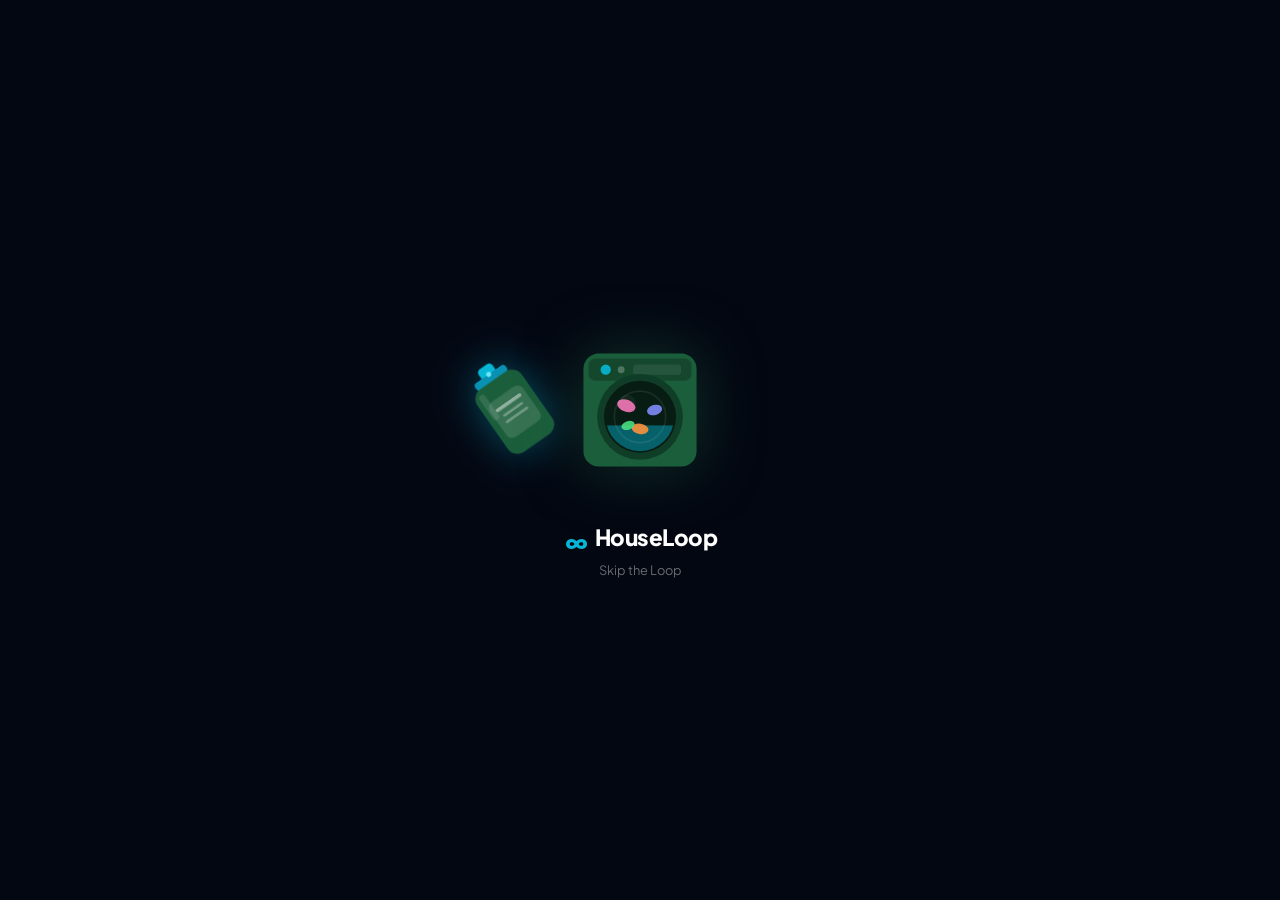
==== index.html @ 2abfcfd3 "fix: Update Google attribution logo URL and add geolocation options & detailed error messages" ====
<!DOCTYPE html>
<html lang="en">
<head>
    <meta charset="UTF-8">
    <meta name="viewport" content="width=device-width, initial-scale=1.0, maximum-scale=1.0, user-scalable=no">
    <title>HouseLoop – Skip the Loop</title>
    <meta name="description" content="Skip the Loop with HouseLoop. Premium Laundry and Home Services at your doorstep.">
    <link rel="icon" type="image/svg+xml" href="data:image/svg+xml,%3Csvg xmlns='http://www.w3.org/2000/svg' viewBox='0 0 64 64'%3E%3Crect width='64' height='64' rx='14' fill='%231B5E3B'/%3E%3Ctext x='50%25' y='54%25' dominant-baseline='middle' text-anchor='middle' font-size='38' font-weight='900' fill='white' font-family='Arial'%3E%E2%88%9E%3C/text%3E%3C/svg%3E">
    <link rel="preconnect" href="https://fonts.googleapis.com">
    <link href="https://fonts.googleapis.com/css2?family=Plus+Jakarta+Sans:ital,wght@0,400;0,500;0,600;0,700;0,800;1,400&display=swap" rel="stylesheet">
    <link rel="stylesheet" href="style.css">
    <script src="https://unpkg.com/lucide@latest"></script>
</head>
<body>

<!-- PRELOADER -->
<div id="preloader">
    <div class="pl-scene">
        <div class="pl-bottle-wrap">
            <svg class="pl-bottle" viewBox="0 0 80 130" xmlns="http://www.w3.org/2000/svg">
                <rect x="30" y="2" width="20" height="14" rx="5" fill="#06B6D4"/>
                <rect x="18" y="13" width="44" height="10" rx="4" fill="#0891B2"/>
                <rect x="8" y="22" width="64" height="90" rx="14" fill="#1B5E3B"/>
                <rect x="16" y="42" width="48" height="50" rx="8" fill="rgba(255,255,255,0.12)"/>
                <rect x="22" y="52" width="36" height="4" rx="2" fill="rgba(255,255,255,0.45)"/>
                <rect x="26" y="62" width="28" height="3" rx="1.5" fill="rgba(255,255,255,0.3)"/>
                <rect x="24" y="70" width="32" height="3" rx="1.5" fill="rgba(255,255,255,0.3)"/>
                <rect x="14" y="28" width="8" height="35" rx="4" fill="rgba(255,255,255,0.1)"/>
                <circle cx="40" cy="13" r="3" fill="#67E8F9"/>
            </svg>
        </div>
        <div class="pl-drop d1"></div>
        <div class="pl-drop d2"></div>
        <div class="pl-drop d3"></div>
        <div class="pl-splash">
            <div class="splash-r r1"></div>
            <div class="splash-r r2"></div>
        </div>
        <div class="pl-machine">
            <svg class="wm-svg" viewBox="0 0 140 140" xmlns="http://www.w3.org/2000/svg">
                <rect x="4" y="4" width="132" height="132" rx="18" fill="#1B5E3B"/>
                <rect x="10" y="10" width="120" height="26" rx="8" fill="rgba(0,0,0,0.25)"/>
                <circle cx="30" cy="23" r="6" fill="#06B6D4" opacity="0.9"/>
                <circle cx="48" cy="23" r="4" fill="rgba(255,255,255,0.25)"/>
                <rect x="62" y="17" width="56" height="12" rx="4" fill="rgba(255,255,255,0.08)"/>
                <circle cx="70" cy="78" r="50" fill="#0f3d27"/>
                <circle cx="70" cy="78" r="42" fill="#071c12"/>
                <clipPath id="wclip"><circle cx="70" cy="78" r="40"/></clipPath>
                <rect x="30" y="88" width="80" height="32" fill="#06B6D4" opacity="0.45" clip-path="url(#wclip)"/>
                <g class="drum-spin">
                    <ellipse cx="54" cy="65" rx="11" ry="7" fill="#F472B6" opacity="0.9" transform="rotate(20 54 65)"/>
                    <ellipse cx="87" cy="70" rx="9" ry="6" fill="#818CF8" opacity="0.9" transform="rotate(-15 87 70)"/>
                    <ellipse cx="70" cy="92" rx="10" ry="6" fill="#FB923C" opacity="0.9" transform="rotate(10 70 92)"/>
                    <ellipse cx="56" cy="88" rx="8" ry="5" fill="#4ADE80" opacity="0.9" transform="rotate(-20 56 88)"/>
                </g>
                <circle cx="70" cy="78" r="30" fill="none" stroke="rgba(255,255,255,0.08)" stroke-width="2"/>
                <circle cx="55" cy="62" r="10" fill="rgba(255,255,255,0.05)"/>
            </svg>
        </div>
    </div>
    <p class="pl-brand"><span class="pl-infinity">∞</span> HouseLoop</p>
    <p class="pl-tagline">Skip the Loop</p>
</div>

<!-- AUTH SCREEN -->
<div id="auth-screen" class="hidden">
    <div class="auth-blob b1"></div>
    <div class="auth-blob b2"></div>
    <div class="auth-card">
        <div class="auth-logo-wrap">
            <span class="auth-logo-icon">∞</span>
            <h1>HouseLoop</h1>
        </div>
        <p class="auth-tagline">Skip the Loop 🫧</p>

        <button class="btn-google" id="btn-google-auth">
            <svg width="20" height="20" viewBox="0 0 24 24">
                <path fill="#4285F4" d="M22.56 12.25c0-.78-.07-1.53-.2-2.25H12v4.26h5.92c-.26 1.37-1.04 2.53-2.21 3.31v2.77h3.57c2.08-1.92 3.28-4.74 3.28-8.09z"/>
                <path fill="#34A853" d="M12 23c2.97 0 5.46-.98 7.28-2.66l-3.57-2.77c-.98.66-2.23 1.06-3.71 1.06-2.86 0-5.29-1.93-6.16-4.53H2.18v2.84C3.99 20.53 7.7 23 12 23z"/>
                <path fill="#FBBC05" d="M5.84 14.09c-.22-.66-.35-1.36-.35-2.09s.13-1.43.35-2.09V7.07H2.18C1.43 8.55 1 10.22 1 12s.43 3.45 1.18 4.93l2.85-2.22.81-.62z"/>
                <path fill="#EA4335" d="M12 5.38c1.62 0 3.06.56 4.21 1.64l3.15-3.15C17.45 2.09 14.97 1 12 1 7.7 1 3.99 3.47 2.18 7.07l3.66 2.84c.87-2.6 3.3-4.53 6.16-4.53z"/>
            </svg>
            Continue with Google
        </button>

        <div class="auth-divider"><span>or use phone</span></div>

        <div id="otp-step-1">
            <div class="phone-row">
                <span class="cc">+91</span>
                <input type="tel" id="phone-input" maxlength="10" placeholder="10-digit mobile number" inputmode="numeric"/>
            </div>
            <div id="recaptcha-container"></div>
            <button class="btn-primary full" id="btn-send-otp">Send OTP</button>
        </div>

        <div id="otp-step-2" class="hidden">
            <p class="otp-hint">OTP sent to +91 <span id="otp-phone-display"></span></p>
            <div class="otp-boxes">
                <input type="text" maxlength="1" inputmode="numeric" class="otp-box"/>
                <input type="text" maxlength="1" inputmode="numeric" class="otp-box"/>
                <input type="text" maxlength="1" inputmode="numeric" class="otp-box"/>
                <input type="text" maxlength="1" inputmode="numeric" class="otp-box"/>
                <input type="text" maxlength="1" inputmode="numeric" class="otp-box"/>
                <input type="text" maxlength="1" inputmode="numeric" class="otp-box"/>
            </div>
            <button class="btn-primary full" id="btn-verify-otp">Verify & Enter</button>
            <button class="btn-ghost" id="btn-resend">Resend OTP</button>
        </div>
    </div>
</div>

<!-- MAIN APP -->
<div id="app" class="hidden">

    <!-- App Header -->
    <header id="app-header">
        <div class="hdr-left">
            <button class="hdr-brand" onclick="switchTab('home')" style="border: none; background: none; padding: 0; text-align: left;"><span class="brand-loop">∞</span> HouseLoop</button>
            <button class="hdr-loc" id="hdr-location" onclick="openLocModal()">
                <i data-lucide="map-pin" class="loc-pin"></i>
                <span id="loc-text">Detecting…</span>
                <i data-lucide="chevron-down" class="loc-chevron"></i>
            </button>
        </div>
        <!-- Desktop search (hidden on mobile) -->
        <div class="hdr-search">
            <i data-lucide="search"></i>
            <input type="text" placeholder="Search HouseLoop services…"/>
        </div>
        <!-- Desktop nav links (hidden on mobile) -->
        <nav class="hdr-desktop-nav">
            <button onclick="switchTab('vendors')">Vendors</button>
            <button onclick="switchTab('plans')">Plans</button>
            <button onclick="switchTab('orders')">My Orders</button>
            <button onclick="switchTab('profile')">Account</button>
            <button class="btn-book-desktop" onclick="openBookingSheet()">Book Pickup</button>
        </nav>
        <div class="hdr-right">
            <button class="hdr-icon-btn" aria-label="Notifications">
                <i data-lucide="bell"></i>
                <span class="notif-dot"></span>
            </button>
        </div>
    </header>

    <!-- Screens -->
    <main id="screens">

        <!-- HOME -->
        <section id="screen-home" class="screen active">
            <div class="hero-carousel-container">
                <div class="hero-carousel" id="hero-carousel">
                    
                    <!-- Slide 1: Laundry -->
                    <div class="hero-slide" id="slide-laundry">
                        <div class="hero-card laundry-theme">
                            <div class="hero-text">
                                <h2>Fresh clothes,<br>at your door</h2>
                                <p class="hero-sub">Pickup in 30 min · Delivered in 12 hrs</p>
                                <button class="btn-book" onclick="selectSvcV2('wf')">
                                    <i data-lucide="package"></i> Book a Pickup
                                </button>
                            </div>
                            <div class="hero-art">
                                <div class="ha-ring r3"></div>
                                <div class="ha-ring r2"></div>
                                <div class="ha-ring r1"></div>
                                <span class="ha-emoji">🧺</span>
                            </div>
                        </div>
                    </div>
                    
                    <!-- Slide 2: Car Cleaning -->
                    <div class="hero-slide" id="slide-car">
                        <div class="hero-card car-theme">
                            <div class="hero-text">
                                <h2>Spotless car,<br>at your doorstep</h2>
                                <p class="hero-sub">Daily morning clean · Monthly subscription</p>
                                <button class="btn-book" onclick="selectSvcV2('cc_monthly')">
                                    <i data-lucide="sparkles"></i> Book Subscription
                                </button>
                            </div>
                            <div class="hero-art">
                                <div class="ha-ring r3"></div>
                                <div class="ha-ring r2"></div>
                                <div class="ha-ring r1"></div>
                                <span class="ha-emoji">🚗</span>
                            </div>
                        </div>
                    </div>
                    
                </div>
                
                <!-- Carousel Indicators -->
                <div class="carousel-indicators">
                    <span class="indicator active" onclick="setHeroSlide(0)"></span>
                    <span class="indicator" onclick="setHeroSlide(1)"></span>
                </div>
            </div>

            <div class="sec-hdr">
                <h3>Select Category</h3>
            </div>
            <div class="cat-grid">
                <div class="cat-card" id="cat-laundry" onclick="toggleCategory('laundry')">
                    <div class="cat-emoji">🧺</div>
                    <div class="cat-name">Laundry</div>
                    <p class="cat-desc">Wash, Iron &amp; Fold</p>
                </div>
                <div class="cat-card" id="cat-car" onclick="toggleCategory('car')">
                    <div class="cat-emoji">🚗</div>
                    <div class="cat-name">Car Cleaning</div>
                    <p class="cat-desc">Monthly &amp; Daily wash</p>
                </div>
            </div>

            <!-- SUB-SERVICES SECTIONS -->
            <div id="sub-laundry" class="sub-svc-section hidden-svc">
                <div class="sec-hdr-sub">
                    <h4>Laundry Services</h4>
                </div>
                <div class="svc-grid-v2">
                    <div class="svc-card-v2" data-svc="wf" onclick="selectSvcV2('wf')">
                        <div class="svc-v2-left">
                            <div class="svc-v2-icon"><i data-lucide="shirt"></i></div>
                            <div class="svc-v2-details">
                                <h5>Wash &amp; Fold</h5>
                                <p>Clothes washed, dried &amp; folded</p>
                            </div>
                        </div>
                        <div class="svc-v2-right">
                            <div class="svc-v2-price">₹69 / kg</div>
                            <button class="btn-book-svc">Book</button>
                        </div>
                    </div>
                    <div class="svc-card-v2" data-svc="wi" onclick="selectSvcV2('wi')">
                        <div class="svc-v2-left">
                            <div class="svc-v2-icon"><i data-lucide="wind"></i></div>
                            <div class="svc-v2-details">
                                <h5>Wash &amp; Iron</h5>
                                <p>Washed, dried and steam-ironed</p>
                            </div>
                        </div>
                        <div class="svc-v2-right">
                            <div class="svc-v2-price">₹89 / kg</div>
                            <button class="btn-book-svc">Book</button>
                        </div>
                    </div>
                    <div class="svc-card-v2" data-svc="sp" onclick="selectSvcV2('sp')">
                        <div class="svc-v2-left">
                            <div class="svc-v2-icon"><i data-lucide="sparkles"></i></div>
                            <div class="svc-v2-details">
                                <h5>Steam Press Only</h5>
                                <p>Wrinkle-free crisp steam ironing</p>
                            </div>
                        </div>
                        <div class="svc-v2-right">
                            <div class="svc-v2-price">₹39 / kg</div>
                            <button class="btn-book-svc">Book</button>
                        </div>
                    </div>
                </div>
            </div>

            <div id="sub-car" class="sub-svc-section hidden-svc">
                <div class="sec-hdr-sub">
                    <h4>Car Cleaning Services</h4>
                </div>
                <div class="svc-grid-v2">
                    <div class="svc-card-v2" data-svc="cc_monthly" onclick="selectSvcV2('cc_monthly')">
                        <div class="svc-v2-left">
                            <div class="svc-v2-icon"><i data-lucide="calendar"></i></div>
                            <div class="svc-v2-details">
                                <h5>Car cleaning Subscription</h5>
                                <p>Monthly plan · Daily exterior wash</p>
                            </div>
                        </div>
                        <div class="svc-v2-right">
                            <div class="svc-v2-price">₹999 / mo</div>
                            <button class="btn-book-svc">Book</button>
                        </div>
                    </div>
                    <div class="svc-card-v2" data-svc="cc_daily" onclick="selectSvcV2('cc_daily')">
                        <div class="svc-v2-left">
                            <div class="svc-v2-icon"><i data-lucide="droplet"></i></div>
                            <div class="svc-v2-details">
                                <h5>Daily Car cleaning</h5>
                                <p>One-time exterior &amp; interior wash</p>
                            </div>
                        </div>
                        <div class="svc-v2-right">
                            <div class="svc-v2-price">₹149 / wash</div>
                            <button class="btn-book-svc">Book</button>
                        </div>
                    </div>
                </div>
            </div>

            <div class="scr-pad"></div>
        </section>

        <!-- VENDORS -->
        <section id="screen-vendors" class="screen">
            <div class="search-wrap">
                <i data-lucide="search" class="search-ico"></i>
                <input type="text" class="search-input" placeholder="Search vendors near you…"/>
            </div>
            <div class="sec-hdr">
                <h3>Nearby vendors</h3>
                <span class="count-tag">3 available</span>
            </div>
            <div class="vendor-list">
                <div class="vendor-card">
                    <div class="vendor-emo" style="background:#D1FAE5">🏪</div>
                    <div class="vendor-info">
                        <h4>CleanCraft Laundry</h4>
                        <div class="vendor-meta">⭐ 4.8 · 1.2 km · <span class="open">Open</span></div>
                        <p class="vendor-svcs">Wash &amp; Fold · Wash &amp; Iron</p>
                    </div>
                    <button class="btn-vselect">Select</button>
                </div>
                <div class="vendor-card">
                    <div class="vendor-emo" style="background:#E0F2FE">🫧</div>
                    <div class="vendor-info">
                        <h4>PureWash Pro</h4>
                        <div class="vendor-meta">⭐ 4.6 · 2.1 km · <span class="open">Open</span></div>
                        <p class="vendor-svcs">Wash &amp; Fold · Wash &amp; Iron</p>
                    </div>
                    <button class="btn-vselect">Select</button>
                </div>
                <div class="vendor-card">
                    <div class="vendor-emo" style="background:#FEF3C7">✨</div>
                    <div class="vendor-info">
                        <h4>ShineFresh</h4>
                        <div class="vendor-meta">⭐ 4.5 · 3.4 km · <span class="closed-tag">Closed</span></div>
                        <p class="vendor-svcs">Wash &amp; Fold · Wash &amp; Iron</p>
                    </div>
                    <button class="btn-vselect" disabled>Closed</button>
                </div>
            </div>
            <div class="scr-pad"></div>
        </section>

        <!-- PLANS -->
        <section id="screen-plans" class="screen">
            <div class="plans-hero">
                <h2>Save more,<br>wash more 💚</h2>
                <p>Pick a plan that suits your needs</p>
            </div>
            <div class="plans-list">
                <div class="plan-card">
                    <div class="plan-badge">Starter</div>
                    <h4 class="plan-name">Monthly Lite</h4>
                    <div class="plan-price">₹999 <span>/month</span></div>
                    <ul class="plan-perks">
                        <li><i data-lucide="check-circle"></i>8 pickups/month</li>
                        <li><i data-lucide="check-circle"></i>Wash &amp; Fold only</li>
                        <li><i data-lucide="check-circle"></i>Priority pickup</li>
                    </ul>
                    <button class="btn-plan">Choose Plan</button>
                </div>
                <div class="plan-card featured">
                    <div class="plan-badge best">Best Value</div>
                    <h4 class="plan-name">Monthly Pro</h4>
                    <div class="plan-price">₹1,999 <span>/month</span></div>
                    <ul class="plan-perks">
                        <li><i data-lucide="check-circle"></i>Unlimited pickups</li>
                        <li><i data-lucide="check-circle"></i>All services included</li>
                        <li><i data-lucide="check-circle"></i>Same-day delivery</li>
                        <li><i data-lucide="check-circle"></i>Express delivery options</li>
                    </ul>
                    <button class="btn-plan primary">Choose Plan</button>
                </div>
                <div class="plan-card">
                    <div class="plan-badge">Quarterly</div>
                    <h4 class="plan-name">Quarterly Pro</h4>
                    <div class="plan-price">₹4,999 <span>/3 months</span></div>
                    <ul class="plan-perks">
                        <li><i data-lucide="check-circle"></i>Unlimited pickups</li>
                        <li><i data-lucide="check-circle"></i>All services included</li>
                        <li><i data-lucide="check-circle"></i>Save ₹1,000 vs monthly</li>
                    </ul>
                    <button class="btn-plan">Choose Plan</button>
                </div>
            </div>
            <div class="scr-pad"></div>
        </section>

        <!-- ORDERS -->
        <section id="screen-orders" class="screen">
            <div class="order-tabs">
                <button class="otab active" onclick="switchOrderTab(this,'active')">Active</button>
                <button class="otab" onclick="switchOrderTab(this,'history')">History</button>
            </div>

            <div id="orders-active">
                <div class="order-card">
                    <div class="oc-top">
                        <span class="ao-id">#ORD-2841</span>
                        <span class="status-pill at-vendor">At vendor</span>
                    </div>
                    <p class="oc-detail">Wash &amp; Iron · 3 kg · ₹307</p>
                    <div class="tracker">
                        <div class="t-step done"><div class="t-dot"><i data-lucide="check" class="t-check"></i></div><span>Picked up</span></div>
                        <div class="t-line done"></div>
                        <div class="t-step done"><div class="t-dot"><i data-lucide="check" class="t-check"></i></div><span>At vendor</span></div>
                        <div class="t-line"></div>
                        <div class="t-step"><div class="t-dot"></div><span>Cleaning</span></div>
                        <div class="t-line"></div>
                        <div class="t-step"><div class="t-dot"></div><span>Delivered</span></div>
                    </div>
                    <p class="ao-eta">Est. delivery: Tomorrow, 6–8 PM</p>
                </div>
            </div>

            <div id="orders-history" class="hidden">
                <div class="order-card hist">
                    <div class="oc-top">
                        <span class="ao-id">#ORD-2804</span>
                        <span class="status-pill delivered">Delivered</span>
                    </div>
                    <p class="oc-detail">Wash &amp; Fold · 5 kg · ₹345</p>
                    <p class="hist-date">25 May 2026</p>
                    <button class="btn-reorder">Reorder</button>
                </div>
                <div class="order-card hist">
                    <div class="oc-top">
                        <span class="ao-id">#ORD-2778</span>
                        <span class="status-pill delivered">Delivered</span>
                    </div>
                    <p class="oc-detail">Wash &amp; Fold · 2 kg · ₹178</p>
                    <p class="hist-date">18 May 2026</p>
                    <button class="btn-reorder">Reorder</button>
                </div>
                <div class="order-card hist">
                    <div class="oc-top">
                        <span class="ao-id">#ORD-2751</span>
                        <span class="status-pill delivered">Delivered</span>
                    </div>
                    <p class="oc-detail">Wash &amp; Iron · 4 kg · ₹356</p>
                    <p class="hist-date">10 May 2026</p>
                    <button class="btn-reorder">Reorder</button>
                </div>
            </div>
            <div class="scr-pad"></div>
        </section>

        <!-- PROFILE -->
        <section id="screen-profile" class="screen">
            <div class="profile-header">
                <div class="profile-avatar" id="profile-avatar">👤</div>
                <h3 id="profile-name">User</h3>
                <p id="profile-email" class="profile-email">Loading…</p>
            </div>
            <div class="profile-section">
                <div class="profile-row" onclick="openBookingSheet()">
                    <div class="pr-left"><i data-lucide="package"></i><span>My Addresses</span></div>
                    <i data-lucide="chevron-right" class="pr-arrow"></i>
                </div>
                <div class="profile-row" onclick="switchTab('plans')">
                    <div class="pr-left"><i data-lucide="credit-card"></i><span>My Plan</span></div>
                    <i data-lucide="chevron-right" class="pr-arrow"></i>
                </div>
                <div class="profile-row">
                    <div class="pr-left"><i data-lucide="bell"></i><span>Notifications</span></div>
                    <i data-lucide="chevron-right" class="pr-arrow"></i>
                </div>
                <div class="profile-row">
                    <div class="pr-left"><i data-lucide="help-circle"></i><span>Help &amp; Support</span></div>
                    <i data-lucide="chevron-right" class="pr-arrow"></i>
                </div>
                <div class="profile-row">
                    <div class="pr-left"><i data-lucide="shield"></i><span>Privacy Policy</span></div>
                    <i data-lucide="chevron-right" class="pr-arrow"></i>
                </div>
            </div>
            <button class="btn-logout" id="btn-logout">
                <i data-lucide="log-out"></i> Sign Out
            </button>
            <div class="scr-pad"></div>
        </section>

        <!-- PAYMENT / CHECKOUT -->
        <section id="screen-payment" class="screen">
            <div class="pay-header">
                <button class="btn-pay-back" onclick="switchTab('home')">
                    <i data-lucide="arrow-left"></i>
                </button>
                <h3>Checkout &amp; Payment</h3>
                <div style="width: 32px;"></div>
            </div>

            <!-- Order Summary Card -->
            <div class="pay-summary-card">
                <h4 class="pay-card-title"><i data-lucide="shopping-bag"></i> Order Summary</h4>
                <div class="pay-summary-details">
                    <div class="pay-summary-row">
                        <span class="pay-summary-label">Service</span>
                        <span id="pay-summary-service" class="pay-summary-val">-</span>
                    </div>
                    <div id="pay-summary-weight-row" class="pay-summary-row">
                        <span class="pay-summary-label">Weight</span>
                        <span id="pay-summary-weight" class="pay-summary-val">-</span>
                    </div>
                    <div class="pay-summary-row">
                        <span class="pay-summary-label">Pickup Address</span>
                        <span id="pay-summary-address" class="pay-summary-val">-</span>
                    </div>
                    <div class="pay-summary-row">
                        <span class="pay-summary-label">Pickup Time</span>
                        <span id="pay-summary-time" class="pay-summary-val">-</span>
                    </div>
                </div>
            </div>

            <!-- Price Breakdown Card -->
            <div class="pay-breakdown-card">
                <h4 class="pay-card-title"><i data-lucide="receipt"></i> Bill Details</h4>
                <div class="pay-breakdown-details">
                    <div class="pay-breakdown-row">
                        <span>Items Subtotal</span>
                        <span id="pay-breakdown-subtotal">₹0</span>
                    </div>
                    <div class="pay-breakdown-row">
                        <span class="fee-label">
                            Pickup and Delivery fee
                            <span class="tooltip-container">
                                <i data-lucide="info" class="info-icon"></i>
                                <span class="tooltip-text">this fee goes to Delivery boy for their efforts</span>
                            </span>
                        </span>
                        <span id="pay-breakdown-delivery">₹0</span>
                    </div>
                    <div class="pay-breakdown-row pay-total-row">
                        <span>Total Payable</span>
                        <span id="pay-breakdown-total">₹0</span>
                    </div>
                </div>
            </div>

            <!-- Payment Methods Card -->
            <div class="pay-methods-card">
                <h4 class="pay-card-title"><i data-lucide="shield-check"></i> Choose Payment Method</h4>
                <div class="pay-methods-list">
                    <!-- UPI Option Accordion -->
                    <div class="pay-method-item" id="method-upi">
                        <div class="pay-method-header" onclick="togglePaymentAccordion('upi')">
                            <div class="pm-title-wrap">
                                <span class="pm-icon">📱</span>
                                <div>
                                    <h5>UPI Apps / Custom ID</h5>
                                    <p>Google Pay, PhonePe, Paytm, BHIM</p>
                                </div>
                            </div>
                            <i data-lucide="chevron-down" class="pm-chevron"></i>
                        </div>
                        <div class="pay-method-body hidden">
                            <div class="upi-apps-row">
                                <button class="upi-app-btn" onclick="selectUPIApp('gpay')">
                                    <img src="data:image/svg+xml,%3Csvg xmlns='http://www.w3.org/2000/svg' viewBox='0 0 40 40'%3E%3Crect width='40' height='40' rx='8' fill='%23f5f5f5'/%3E%3Cpath d='M10 20a10 10 0 1 1 20 0 10 10 0 0 1-20 0z' fill='%234285F4' opacity='.15'/%3E%3Cpath d='M25.7 15.3c-.3-.3-.8-.3-1.1 0L19.4 20l-2.6-2.6c-.3-.3-.8-.3-1.1 0s-.3.8 0 1.1l3.2 3.2c.3.3.8.3 1.1 0l5.7-5.7c.3-.3.3-.8 0-1.1z' fill='%234285F4'/%3E%3C/svg%3E" alt="Google Pay"/>
                                    <span>GPay</span>
                                </button>
                                <button class="upi-app-btn" onclick="selectUPIApp('phonepe')">
                                    <img src="data:image/svg+xml,%3Csvg xmlns='http://www.w3.org/2000/svg' viewBox='0 0 40 40'%3E%3Crect width='40' height='40' rx='8' fill='%23f5f5f5'/%3E%3Cpath d='M10 20a10 10 0 1 1 20 0 10 10 0 0 1-20 0z' fill='%235B21B6' opacity='.15'/%3E%3Cpath d='M25.7 15.3c-.3-.3-.8-.3-1.1 0L19.4 20l-2.6-2.6c-.3-.3-.8-.3-1.1 0s-.3.8 0 1.1l3.2 3.2c.3.3.8.3 1.1 0l5.7-5.7c.3-.3.3-.8 0-1.1z' fill='%235B21B6'/%3E%3C/svg%3E" alt="PhonePe"/>
                                    <span>PhonePe</span>
                                </button>
                                <button class="upi-app-btn" onclick="selectUPIApp('paytm')">
                                    <img src="data:image/svg+xml,%3Csvg xmlns='http://www.w3.org/2000/svg' viewBox='0 0 40 40'%3E%3Crect width='40' height='40' rx='8' fill='%23f5f5f5'/%3E%3Cpath d='M10 20a10 10 0 1 1 20 0 10 10 0 0 1-20 0z' fill='%2300BAF2' opacity='.15'/%3E%3Cpath d='M25.7 15.3c-.3-.3-.8-.3-1.1 0L19.4 20l-2.6-2.6c-.3-.3-.8-.3-1.1 0s-.3.8 0 1.1l3.2 3.2c.3.3.8.3 1.1 0l5.7-5.7c.3-.3.3-.8 0-1.1z' fill='%2300BAF2'/%3E%3C/svg%3E" alt="Paytm"/>
                                    <span>Paytm</span>
                                </button>
                            </div>
                            <div class="upi-divider"><span>or enter UPI ID</span></div>
                            <div class="upi-id-form">
                                <div class="upi-input-row">
                                    <input type="text" id="pay-upi-id" class="pay-input" placeholder="username@bank" autocomplete="off"/>
                                    <button class="btn-upi-verify" id="btn-upi-verify" onclick="verifyCustomUPI()">Verify</button>
                                </div>
                                <p class="upi-status-msg" id="upi-verify-msg"></p>
                            </div>
                        </div>
                    </div>

                    <!-- Cards Option Accordion -->
                    <div class="pay-method-item" id="method-card">
                        <div class="pay-method-header" onclick="togglePaymentAccordion('card')">
                            <div class="pm-title-wrap">
                                <span class="pm-icon">💳</span>
                                <div>
                                    <h5>Credit / Debit Cards</h5>
                                    <p>Visa, MasterCard, RuPay, Maestro</p>
                                </div>
                            </div>
                            <i data-lucide="chevron-down" class="pm-chevron"></i>
                        </div>
                        <div class="pay-method-body hidden">
                            <div class="card-form">
                                <div class="card-field">
                                    <label>Card Number</label>
                                    <div class="card-input-wrap">
                                        <input type="text" id="pay-card-number" class="pay-input" placeholder="4532 0123 4567 8901" maxlength="19" inputmode="numeric"/>
                                        <span class="card-brand-icon" id="card-brand-icon">💳</span>
                                    </div>
                                </div>
                                <div class="card-row">
                                    <div class="card-field">
                                        <label>Expiry Date</label>
                                        <input type="text" id="pay-card-expiry" class="pay-input" placeholder="MM/YY" maxlength="5" inputmode="numeric"/>
                                    </div>
                                    <div class="card-field">
                                        <label>CVV</label>
                                        <input type="password" id="pay-card-cvv" class="pay-input" placeholder="123" maxlength="3" inputmode="numeric"/>
                                    </div>
                                </div>
                            </div>
                        </div>
                    </div>

                    <!-- COD Option Accordion -->
                    <div class="pay-method-item" id="method-cod">
                        <div class="pay-method-header" onclick="togglePaymentAccordion('cod')">
                            <div class="pm-title-wrap">
                                <span class="pm-icon">💵</span>
                                <div>
                                    <h5>Pay after Service / COD</h5>
                                    <p>Cash, UPI QR scan, or card tap at delivery</p>
                                </div>
                            </div>
                            <i data-lucide="chevron-down" class="pm-chevron"></i>
                        </div>
                        <div class="pay-method-body hidden">
                            <p class="cod-hint-text">No payment is needed right now. You can pay our delivery partner via cash or UPI QR scan once your clothes are cleaned and returned.</p>
                        </div>
                    </div>
                </div>
            </div>

            <!-- Pay Button -->
            <button class="btn-primary full btn-pay-now" id="btn-pay-submit" onclick="processPayment()">
                <i data-lucide="lock" style="width: 16px; height: 16px; margin-right: 4px;"></i> Securely Confirm &amp; Pay
            </button>
            <div class="scr-pad"></div>
        </section>

    </main>

    <!-- Bottom Navigation -->
    <nav id="bottom-nav">
        <button class="nav-item active" onclick="switchTab('home')" id="nav-home">
            <i data-lucide="home"></i>
            <span>Home</span>
        </button>
        <button class="nav-item" onclick="switchTab('vendors')" id="nav-vendors">
            <i data-lucide="store"></i>
            <span>Vendors</span>
        </button>
        <button class="nav-item" onclick="switchTab('plans')" id="nav-plans">
            <i data-lucide="layers"></i>
            <span>Plans</span>
        </button>
        <button class="nav-item" onclick="switchTab('orders')" id="nav-orders">
            <i data-lucide="package"></i>
            <span>Orders</span>
        </button>
        <button class="nav-item" onclick="switchTab('profile')" id="nav-profile">
            <i data-lucide="user"></i>
            <span>Profile</span>
        </button>
    </nav>

    <!-- SECURE LOADER OVERLAY -->
    <div id="payment-loader-overlay" class="overlay hidden">
        <div class="loader-content">
            <div class="secure-spinner-wrap">
                <svg class="secure-spinner" viewBox="0 0 50 50">
                    <circle class="path" cx="25" cy="25" r="20" fill="none" stroke-width="4"></circle>
                </svg>
                <i data-lucide="shield" class="spinner-shield"></i>
            </div>
            <h4 id="payment-loader-title">Securing Connection...</h4>
            <p id="payment-loader-sub">Do not close the app or press back</p>
        </div>
    </div>

    <!-- PAYMENT SUCCESS OVERLAY -->
    <div id="payment-success-overlay" class="overlay success-overlay hidden">
        <div class="success-card">
            <div class="success-checkmark-wrap">
                <svg class="checkmark-svg" viewBox="0 0 52 52">
                    <circle class="checkmark-circle" cx="26" cy="26" r="25" fill="none"/>
                    <path class="checkmark-check" fill="none" d="M14.1 27.2l7.1 7.2 16.7-16.8"/>
                </svg>
            </div>
            <h3>Booking Confirmed!</h3>
            <p class="success-message">Your pickup is scheduled successfully.</p>
            
            <div class="success-receipt-card">
                <div class="sr-row">
                    <span class="sr-label">Order ID</span>
                    <span class="sr-val" id="success-order-id">-</span>
                </div>
                <div class="sr-row">
                    <span class="sr-label">Service</span>
                    <span class="sr-val" id="success-service-name">-</span>
                </div>
                <div class="sr-row">
                    <span class="sr-label">Total Paid</span>
                    <span class="sr-val" id="success-total-paid">-</span>
                </div>
            </div>

            <button class="btn-primary full btn-success-action" onclick="goToTracking()">Track Your Order</button>
        </div>
    </div>
</div>

<!-- BOOKING BOTTOM SHEET -->
<div id="booking-overlay" class="overlay hidden" onclick="closeBookingSheet()"></div>
<div id="booking-sheet" class="bottom-sheet hidden">
    <div class="bs-handle"></div>
    <div class="bs-header">
        <h3 class="bs-title">Book a Pickup</h3>
        <button class="bs-close" onclick="closeBookingSheet()"><i data-lucide="x"></i></button>
    </div>
    <div class="bs-body">
        <div class="bs-field">
            <label>Service</label>
            <select id="bs-service" class="bs-select">
                <option value="wf">Wash &amp; Fold – ₹69/kg</option>
                <option value="wi">Wash &amp; Iron – ₹89/kg</option>
                <option value="sp">Steam Press Only – ₹39/kg</option>
                <option value="cc_monthly">Car Subscription (Monthly) – ₹999/mo</option>
                <option value="cc_daily">Daily Car Cleaning – ₹149/wash</option>
            </select>
        </div>
        <div class="bs-field" id="bs-weight-field">
            <label>Weight (kg)</label>
            <input type="number" id="bs-weight" class="bs-input" min="1" max="50" value="3" step="1"/>
        </div>
        <div class="bs-field">
            <label>Estimated Cost</label>
            <div id="bs-price-breakdown" class="price-breakdown">
                <!-- Calculated dynamically -->
            </div>
        </div>
        <div class="bs-field">
            <div class="address-display-card">
                <div class="adc-header">
                    <div class="adc-pin-box">
                        <i data-lucide="map-pin"></i>
                    </div>
                    <div class="adc-title-wrap">
                        <span class="adc-title">Address</span>
                        <span class="adc-current-value" id="adc-selected-val">No address selected</span>
                    </div>
                </div>
                <input type="hidden" id="bs-address" value=""/>
                <button type="button" class="btn-select-address" id="btn-select-address-trigger" onclick="openSavedAddressesSheet()">Select address</button>
            </div>
        </div>
        <div class="bs-field">
            <label>Preferred Pickup Time</label>
            <div class="time-slots">
                <button class="ts active">Now</button>
                <button class="ts">In 1 hr</button>
                <button class="ts">In 2 hrs</button>
                <button class="ts">Tomorrow</button>
            </div>
        </div>
        <button class="btn-primary full bs-confirm">Confirm Pickup 🚀</button>
    </div>
</div>

<!-- SAVED ADDRESSES BOTTOM SHEET (SNIP 2) -->
<div id="saved-addresses-overlay" class="overlay hidden" onclick="closeSavedAddressesSheet()"></div>
<div id="saved-addresses-sheet" class="bottom-sheet saved-addresses-sheet-panel hidden">
    <div class="bs-handle"></div>
    <div class="bs-header">
        <h3 class="bs-title">Saved addresses</h3>
        <button class="bs-close" onclick="closeSavedAddressesSheet()"><i data-lucide="x"></i></button>
    </div>
    <div class="bs-body">
        <button class="btn-add-address-link" type="button" onclick="triggerAddNewAddress()">
            <span class="plus-icon-primary">+</span> Add another address
        </button>
        
        <div class="saved-addresses-list-sheet" id="sheet-saved-addresses-list">
            <!-- Loaded dynamically -->
        </div>
    </div>
    <div class="sheet-footer-fixed">
        <button class="btn-primary full btn-proceed-address" id="btn-address-proceed" disabled onclick="confirmAddressSelection()">Proceed</button>
    </div>
</div>
<!-- ADDRESS SEARCH MODAL (SNIP 1) -->
<div id="address-search-overlay" class="overlay hidden" onclick="closeAddressSearchModal()"></div>
<div id="address-search-modal" class="address-search-modal hidden">
    <div class="asm-header">
        <button class="asm-close" onclick="closeAddressSearchModal()"><i data-lucide="x"></i></button>
    </div>
    <div class="asm-body">
        <div class="asm-search-row">
            <i data-lucide="search" class="asm-search-icon"></i>
            <input type="text" id="asm-search-input" class="asm-input" placeholder="Search for your location/society/apartment" autocomplete="off"/>
        </div>
        <div id="asm-suggestions" class="asm-suggestions"></div>
        
        <button class="asm-current-location-btn" onclick="triggerCurrentLocation()">
            <i data-lucide="locate" class="target-icon"></i> Use current location
        </button>
        
        <div class="asm-recents-section">
            <h4>Recents</h4>
            <div class="asm-recents-list" id="asm-recents-list">
                <div class="asm-recent-item" onclick="selectRecentAddress(0)">
                    <div class="asm-recent-icon"><i data-lucide="history"></i></div>
                    <div class="asm-recent-info">
                        <h5>Studio CREO / BOFFI Studio</h5>
                        <p>Mandi Road, New Manglapuri, Sultanpur, New Delhi, Delhi, India</p>
                    </div>
                </div>
            </div>
        </div>
        
        <div class="asm-powered">
            <img src="https://maps.gstatic.com/mapfiles/api-3/images/powered-by-google-on-white3.png" alt="Powered by Google" class="google-power-img"/>
        </div>
    </div>
</div>

<!-- ADDRESS PINPOINT MODAL (SNIP 2) -->
<div id="address-pinpoint-overlay" class="overlay hidden" onclick="closeAddressPinpointModal()"></div>
<div id="address-pinpoint-modal" class="address-pinpoint-modal hidden">
    <div class="apm-header">
        <button class="apm-close" onclick="closeAddressPinpointModal()"><i data-lucide="x"></i></button>
    </div>
    <div class="apm-container">
        <!-- Left Side: Map -->
        <div class="apm-map-panel">
            <div id="apm-map" class="apm-map"></div>
            <div class="apm-map-tooltip">Place the pin accurately on map</div>
        </div>
        <!-- Right Side: Details Panel -->
        <div class="apm-details-panel">
            <div class="apm-header-row">
                <div class="apm-address-summary">
                    <h4 id="apm-address-title">Mandi Rd</h4>
                    <p id="apm-address-description">Mandi Rd, New Manglapuri, Sultanpur, New Delhi, Delhi 110030, India</p>
                </div>
                <button class="btn-change-address" onclick="changePinpointAddress()">Change</button>
            </div>
            
            <div class="apm-form">
                <div class="apm-field">
                    <input type="text" id="apm-flat-input" class="apm-input-field" placeholder="House/Flat Number*"/>
                </div>
                <div class="apm-field">
                    <input type="text" id="apm-landmark-input" class="apm-input-field" placeholder="Landmark (Optional)"/>
                </div>
                
                <div class="apm-save-as-section">
                    <span class="save-as-label">Save as</span>
                    <div class="apm-chips">
                        <button type="button" class="apm-chip active" id="chip-home" onclick="selectSaveAsTag('Home')">Home</button>
                        <button type="button" class="apm-chip" id="chip-other" onclick="selectSaveAsTag('Other')">Other</button>
                    </div>
                </div>
            </div>
            
            <button class="btn-primary full btn-save-proceed" id="btn-save-proceed-trigger" disabled onclick="saveAddressAndProceed()">Save and proceed to slots</button>
        </div>
    </div>
</div>

<script src="https://checkout.razorpay.com/v1/checkout.js"></script>
<script type="module" src="script.js"></script>
</body>
</html>
---- style.css ----
@import url('https://fonts.googleapis.com/css2?family=Plus+Jakarta+Sans:wght@400;500;600;700;800&display=swap');

:root {
  --primary: #1B5E3B;
  --primary-light: #E8F5EE;
  --accent: #06B6D4;
  --bg: #F4F3F0;
  --surface: #FFFFFF;
  --text: #111827;
  --sub: #6B7280;
  --border: #E5E7EB;
  --radius: 16px;
  --shadow: 0 2px 12px rgba(0,0,0,0.07);
}

* { margin:0; padding:0; box-sizing:border-box; -webkit-tap-highlight-color:transparent; }
html, body { height:100%; font-family:'Plus Jakarta Sans',sans-serif; background:var(--bg); color:var(--text); overflow-x:hidden; }
.hidden { display:none !important; }
button { cursor:pointer; border:none; background:none; font-family:inherit; }
input, select { font-family:inherit; }

/* ── APP SHELL ── */
#app { display:flex; flex-direction:column; height:100dvh; max-width:430px; margin:0 auto; background:var(--bg); position:relative; overflow:hidden; }

/* ── HEADER ── */
#app-header { display:flex; align-items:center; justify-content:space-between; padding:12px 18px 10px; background:var(--surface); border-bottom:1px solid var(--border); flex-shrink:0; }
.hdr-brand { font-size:1.15rem; font-weight:800; color:var(--primary); letter-spacing:-0.3px; display:flex; align-items:center; gap:4px; cursor:pointer; }
.brand-loop { font-size:1.5rem; font-weight:900; color:var(--primary); line-height:1; }
.pl-infinity { font-size:1.8rem; font-weight:900; color:#06B6D4; vertical-align:middle; margin-right:2px; }
.auth-logo-icon { font-size:2rem; font-weight:900; color:var(--primary); line-height:1; }

.hdr-loc { display:flex; align-items:center; gap:4px; font-size:0.78rem; color:var(--sub); background:none; border:none; cursor:pointer; padding:2px 0; }
.loc-pin { width:13px; height:13px; color:var(--primary); }
.loc-chevron { width:13px; height:13px; }
.hdr-icon-btn { width:36px; height:36px; border-radius:50%; background:var(--bg); display:flex; align-items:center; justify-content:center; position:relative; color:var(--text); }
.hdr-icon-btn i { width:18px; height:18px; }
.notif-dot { width:8px; height:8px; background:#EF4444; border-radius:50%; position:absolute; top:6px; right:6px; border:2px solid var(--surface); }
/* Hidden on mobile, shown on desktop */
.hdr-search { display:none; }
.hdr-desktop-nav { display:none; }

/* ── SCREENS ── */
#screens { flex:1; overflow-y:auto; overflow-x:hidden; scroll-behavior:smooth; }
.screen { display:none; padding:16px; animation:fadeIn .25s ease; }
.screen.active { display:block; }
@keyframes fadeIn { from{opacity:0;transform:translateY(6px)} to{opacity:1;transform:translateY(0)} }
.scr-pad { height:24px; }

/* ── BOTTOM NAV ── */
#bottom-nav { display:flex; background:var(--surface); border-top:1px solid var(--border); flex-shrink:0; padding-bottom:env(safe-area-inset-bottom); }
.nav-item { flex:1; display:flex; flex-direction:column; align-items:center; gap:3px; padding:10px 0; color:var(--sub); font-size:0.68rem; font-weight:500; transition:.15s; }
.nav-item i { width:22px; height:22px; }
.nav-item.active { color:var(--primary); }
.nav-item.active i { stroke:var(--primary); }

/* ── HERO CARD ── */
.hero-card { background:linear-gradient(135deg,#1B5E3B,#2D8A5A); border-radius:var(--radius); padding:22px 18px; display:flex; align-items:center; justify-content:space-between; margin-bottom:20px; overflow:hidden; position:relative; }
.hero-text h2 { font-size:1.35rem; font-weight:800; color:#fff; line-height:1.3; margin-bottom:6px; }
.hero-sub { font-size:0.78rem; color:rgba(255,255,255,0.8); margin-bottom:14px; }
.btn-book { background:#fff; color:var(--primary); border-radius:10px; padding:9px 16px; font-size:0.82rem; font-weight:700; display:flex; align-items:center; gap:6px; transition:.15s; }
.btn-book:hover { transform:scale(1.03); }
.btn-book i { width:15px; height:15px; }
.hero-art { position:relative; width:90px; height:90px; flex-shrink:0; display:flex; align-items:center; justify-content:center; }
.ha-ring { position:absolute; border-radius:50%; opacity:0.15; background:#fff; }
.ha-ring.r1 { width:55px; height:55px; }
.ha-ring.r2 { width:72px; height:72px; }
.ha-ring.r3 { width:90px; height:90px; }
.ha-emoji { font-size:2rem; z-index:1; }

/* ── SECTION HEADER ── */
.sec-hdr { display:flex; align-items:center; justify-content:space-between; margin-bottom:12px; }
.sec-hdr h3 { font-size:0.95rem; font-weight:700; }
.sec-link { font-size:0.8rem; color:var(--primary); font-weight:600; background:none; border:none; cursor:pointer; }
.count-tag { font-size:0.75rem; background:var(--primary-light); color:var(--primary); padding:3px 9px; border-radius:20px; font-weight:600; }

/* ── SERVICE GRID ── */
.svc-grid { display:grid; grid-template-columns:1fr 1fr; gap:10px; margin-bottom:24px; }
.svc-card { background:var(--surface); border:2px solid var(--border); border-radius:var(--radius); padding:14px 12px; cursor:pointer; transition:.2s; }
.svc-card:hover { border-color:var(--primary); }
.svc-card.active-svc { border-color:var(--primary); background:var(--primary-light); }
.svc-icon-wrap { width:32px; height:32px; background:var(--bg); border-radius:8px; display:flex; align-items:center; justify-content:center; margin-bottom:8px; }
.svc-icon-wrap i { width:18px; height:18px; color:var(--primary); }
.svc-name { font-size:0.85rem; font-weight:700; margin-bottom:3px; }
.svc-price { font-size:0.78rem; color:var(--sub); }

/* ── TRACKER ── */
.tracker { display:flex; align-items:center; margin:14px 0 10px; }
.t-step { display:flex; flex-direction:column; align-items:center; gap:4px; flex-shrink:0; }
.t-step span { font-size:0.62rem; color:var(--sub); text-align:center; white-space:nowrap; }
.t-step.done span { color:var(--primary); font-weight:600; }
.t-dot { width:22px; height:22px; border-radius:50%; border:2px solid var(--border); background:var(--surface); display:flex; align-items:center; justify-content:center; }
.t-step.done .t-dot { background:var(--primary); border-color:var(--primary); }
.t-check { width:12px; height:12px; color:#fff; }
.t-line { flex:1; height:2px; background:var(--border); margin:0 4px; margin-bottom:14px; }
.t-line.done { background:var(--primary); }

/* ── ACTIVE ORDER CARD ── */
.active-order-card { background:var(--surface); border-radius:var(--radius); padding:16px; box-shadow:var(--shadow); margin-bottom:14px; }
.ao-row { display:flex; align-items:center; justify-content:space-between; margin-bottom:4px; }
.ao-id { font-size:0.82rem; font-weight:700; color:var(--text); }
.ao-eta { font-size:0.72rem; color:var(--sub); margin-top:4px; }
.status-pill { font-size:0.7rem; font-weight:700; padding:3px 10px; border-radius:20px; }
.status-pill.at-vendor { background:#FEF3C7; color:#92400E; }
.status-pill.delivered { background:#D1FAE5; color:#065F46; }

/* ── PLANS PROMO ── */
.plans-promo { display:flex; align-items:center; justify-content:space-between; background:var(--primary-light); border-radius:var(--radius); padding:16px; cursor:pointer; border:1px solid rgba(27,94,59,0.15); }
.promo-title { font-size:0.88rem; font-weight:700; color:var(--primary); }
.promo-sub { font-size:0.75rem; color:var(--sub); margin-top:2px; }
.btn-plans-sm { background:var(--primary); color:#fff; border-radius:10px; padding:8px 14px; font-size:0.78rem; font-weight:700; white-space:nowrap; }

/* ── VENDOR LIST ── */
.search-wrap { position:relative; margin-bottom:18px; }
.search-ico { position:absolute; left:13px; top:50%; transform:translateY(-50%); width:17px; height:17px; color:var(--sub); }
.search-input { width:100%; padding:11px 14px 11px 40px; border:1.5px solid var(--border); border-radius:12px; font-size:0.88rem; background:var(--surface); outline:none; }
.search-input:focus { border-color:var(--primary); }
.vendor-list { display:flex; flex-direction:column; gap:10px; }
.vendor-card { background:var(--surface); border-radius:var(--radius); padding:14px; display:flex; align-items:center; gap:12px; box-shadow:var(--shadow); }
.vendor-emo { width:50px; height:50px; border-radius:12px; display:flex; align-items:center; justify-content:center; font-size:1.5rem; flex-shrink:0; }
.vendor-info { flex:1; }
.vendor-info h4 { font-size:0.9rem; font-weight:700; margin-bottom:2px; }
.vendor-meta { font-size:0.72rem; color:var(--sub); margin-bottom:3px; }
.open { color:#059669; font-weight:600; }
.closed-tag { color:#DC2626; font-weight:600; }
.vendor-svcs { font-size:0.72rem; color:var(--sub); }
.btn-vselect { background:var(--primary); color:#fff; border-radius:9px; padding:8px 14px; font-size:0.78rem; font-weight:700; flex-shrink:0; }
.btn-vselect:disabled { background:var(--border); color:var(--sub); cursor:not-allowed; }

/* ── PLANS ── */
.plans-hero { padding:8px 0 20px; }
.plans-hero h2 { font-size:1.5rem; font-weight:800; line-height:1.3; margin-bottom:6px; }
.plans-hero p { color:var(--sub); font-size:0.88rem; }
.plans-list { display:flex; flex-direction:column; gap:14px; }
.plan-card { background:var(--surface); border-radius:var(--radius); padding:20px; border:2px solid var(--border); }
.plan-card.featured { border-color:var(--primary); background:var(--primary-light); }
.plan-badge { display:inline-block; font-size:0.7rem; font-weight:700; padding:3px 10px; border-radius:20px; background:var(--bg); color:var(--sub); margin-bottom:10px; }
.plan-badge.best { background:var(--primary); color:#fff; }
.plan-name { font-size:1rem; font-weight:700; margin-bottom:8px; }
.plan-price { font-size:1.6rem; font-weight:800; color:var(--primary); margin-bottom:14px; }
.plan-price span { font-size:0.82rem; color:var(--sub); font-weight:500; }
.plan-perks { list-style:none; display:flex; flex-direction:column; gap:8px; margin-bottom:16px; }
.plan-perks li { display:flex; align-items:center; gap:8px; font-size:0.82rem; }
.plan-perks i { width:15px; height:15px; color:var(--primary); flex-shrink:0; }
.btn-plan { width:100%; padding:12px; border-radius:12px; font-size:0.88rem; font-weight:700; border:2px solid var(--primary); color:var(--primary); background:transparent; transition:.15s; }
.btn-plan.primary { background:var(--primary); color:#fff; }
.btn-plan:hover { opacity:0.85; }

/* ── ORDERS ── */
.order-tabs { display:flex; background:var(--surface); border-radius:12px; padding:4px; margin-bottom:16px; gap:4px; }
.otab { flex:1; padding:9px; border-radius:9px; font-size:0.85rem; font-weight:600; color:var(--sub); transition:.15s; }
.otab.active { background:var(--primary); color:#fff; }
.order-card { background:var(--surface); border-radius:var(--radius); padding:16px; box-shadow:var(--shadow); margin-bottom:12px; }
.order-card.hist { }
.oc-top { display:flex; align-items:center; justify-content:space-between; margin-bottom:4px; }
.oc-detail { font-size:0.8rem; color:var(--sub); margin-bottom:6px; }
.hist-date { font-size:0.75rem; color:var(--sub); margin-bottom:10px; }
.btn-reorder { font-size:0.8rem; font-weight:700; color:var(--primary); border:1.5px solid var(--primary); padding:6px 14px; border-radius:8px; }

/* ── PROFILE ── */
.profile-header { text-align:center; padding:24px 16px 20px; }
.profile-avatar { width:70px; height:70px; border-radius:50%; background:var(--primary-light); font-size:2rem; display:flex; align-items:center; justify-content:center; margin:0 auto 10px; }
.profile-header h3 { font-size:1.1rem; font-weight:700; }
.profile-email { font-size:0.8rem; color:var(--sub); margin-top:3px; }
.profile-section { background:var(--surface); border-radius:var(--radius); overflow:hidden; margin-bottom:16px; }
.profile-row { display:flex; align-items:center; justify-content:space-between; padding:15px 16px; border-bottom:1px solid var(--border); cursor:pointer; transition:.15s; }
.profile-row:last-child { border-bottom:none; }
.profile-row:hover { background:var(--bg); }
.pr-left { display:flex; align-items:center; gap:12px; font-size:0.88rem; font-weight:500; }
.pr-left i { width:18px; height:18px; color:var(--primary); }
.pr-arrow { width:16px; height:16px; color:var(--sub); }
.btn-logout { width:100%; padding:13px; background:#FEE2E2; color:#DC2626; border-radius:12px; font-size:0.88rem; font-weight:700; display:flex; align-items:center; justify-content:center; gap:8px; }
.btn-logout i { width:17px; height:17px; }

/* ── BOOKING SHEET ── */
.overlay { position:fixed; inset:0; background:rgba(0,0,0,0.45); z-index:100; }
.bottom-sheet { position:fixed; bottom:0; left:50%; transform:translateX(-50%); width:100%; max-width:430px; background:var(--surface); border-radius:20px 20px 0 0; z-index:101; padding:16px 20px 24px; transition:transform .3s ease; max-height:90vh; display:flex; flex-direction:column; }
.bottom-sheet.hidden { transform:translateX(-50%) translateY(100%); }
.bs-body { flex:1; overflow-y:auto; padding-right:4px; margin-top:4px; }
.bs-body::-webkit-scrollbar { width:6px; }
.bs-body::-webkit-scrollbar-track { background:transparent; }
.bs-body::-webkit-scrollbar-thumb { background:rgba(0,0,0,0.15); border-radius:3px; }
.bs-handle { width:36px; height:4px; background:var(--border); border-radius:2px; margin:0 auto 18px; }
.bs-header { display:flex; align-items:center; justify-content:space-between; margin-bottom:18px; }
.bs-title { font-size:1.05rem; font-weight:800; margin-bottom:0; }
.bs-close { width:32px; height:32px; border-radius:50%; background:var(--bg); display:flex; align-items:center; justify-content:center; color:var(--sub); transition:all 0.15s ease; cursor:pointer; }
.bs-close:hover { background:var(--border); color:var(--text); }
.bs-close i { width:16px; height:16px; }
.bs-field { margin-bottom:14px; }
.bs-field label { display:block; font-size:0.78rem; font-weight:600; color:var(--sub); margin-bottom:6px; }
.bs-input, .bs-select { width:100%; padding:11px 13px; border:1.5px solid var(--border); border-radius:11px; font-size:0.88rem; outline:none; background:var(--bg); }
.bs-input:focus, .bs-select:focus { border-color:var(--primary); }
.time-slots { display:flex; gap:8px; flex-wrap:wrap; }
.ts { padding:8px 14px; border-radius:9px; border:1.5px solid var(--border); font-size:0.8rem; font-weight:600; background:var(--surface); color:var(--text); transition:.15s; }
.ts.active { background:var(--primary); color:#fff; border-color:var(--primary); }

.price-breakdown {
  background: var(--bg);
  border: 1.5px dashed var(--border);
  border-radius: 12px;
  padding: 12px 14px;
  font-size: 0.84rem;
  color: var(--text);
  margin-top: 4px;
}
.pb-row {
  display: flex;
  justify-content: space-between;
  margin-bottom: 6px;
}
.pb-row:last-child {
  margin-bottom: 0;
  border-top: 1.5px solid var(--border);
  padding-top: 8px;
  margin-top: 8px;
  font-weight: 700;
  color: var(--primary);
}
.pb-free-tag {
  color: var(--primary);
  font-weight: 700;
  background: var(--primary-light);
  padding: 2px 6px;
  border-radius: 6px;
  font-size: 0.75rem;
}
.pb-original-fee {
  text-decoration: line-through;
  color: var(--sub);
  margin-right: 6px;
}

/* ── COMMON BUTTONS ── */
.btn-primary { background:var(--primary); color:#fff; border-radius:12px; padding:13px 20px; font-size:0.9rem; font-weight:700; transition:.15s; border:none; cursor:pointer; }
.btn-primary:hover { opacity:0.9; }
.btn-primary.full { width:100%; }
.btn-ghost { width:100%; padding:10px; font-size:0.85rem; color:var(--sub); font-weight:600; margin-top:8px; }
.bs-confirm { margin-top:8px; }

/* ── LOCATION MODAL ── */
.loc-modal { position:fixed; top:50%; left:50%; transform:translate(-50%,-50%) scale(0.95); background:var(--surface); border-radius:20px; padding:20px; width:90%; max-width:420px; z-index:200; box-shadow:0 20px 60px rgba(0,0,0,0.2); opacity:0; pointer-events:none; transition:.2s ease; }
.loc-modal:not(.hidden) { opacity:1; pointer-events:all; transform:translate(-50%,-50%) scale(1); }
.lm-header { display:flex; align-items:center; justify-content:space-between; margin-bottom:14px; }
.lm-header h3 { font-size:1rem; font-weight:700; }
.lm-close { width:32px; height:32px; border-radius:50%; background:var(--bg); display:flex; align-items:center; justify-content:center; color:var(--sub); }
.lm-close i { width:16px; height:16px; }
.lm-search-row { display:flex; align-items:center; gap:10px; border:1.5px solid var(--border); border-radius:12px; padding:11px 14px; margin-bottom:12px; }
.lm-search-row:focus-within { border-color:var(--primary); }
.lm-ico { width:17px; height:17px; color:var(--sub); flex-shrink:0; }
.lm-input { border:none; outline:none; font-size:0.88rem; background:transparent; flex:1; font-family:inherit; }
.loc-suggestions { display:flex; flex-direction:column; gap:2px; max-height:200px; overflow-y:auto; margin-bottom:12px; }
.loc-suggestion { display:flex; align-items:center; gap:10px; padding:10px 12px; border-radius:10px; cursor:pointer; font-size:0.84rem; color:var(--text); transition:.15s; }
.loc-suggestion:hover { background:var(--bg); }
.loc-suggestion i { width:15px; height:15px; color:var(--primary); flex-shrink:0; }
.loc-map { height:180px; width:100%; border-radius:12px; margin-bottom:12px; border:1px solid var(--border); z-index:5; }
.lm-actions { display:flex; gap:10px; align-items:center; width:100%; }
.lm-detect-btn { flex:1; display:flex; align-items:center; justify-content:center; gap:6px; padding:12px 8px; border-radius:12px; border:1.5px solid var(--primary); color:var(--primary); font-size:0.82rem; font-weight:600; background:var(--primary-light); transition:.15s; cursor:pointer; }
.lm-detect-btn:hover { background:var(--primary); color:#fff; }
.lm-detect-btn i { width:14px; height:14px; }
.lm-confirm-btn { flex:1.2; padding:12px 8px; font-size:0.84rem; font-weight:700; border-radius:12px; cursor:pointer; }
.leaflet-container { font-family:inherit; }
.leaflet-bar { border:none !important; box-shadow:0 2px 10px rgba(0,0,0,0.1) !important; }
.leaflet-bar a { background-color:var(--surface) !important; color:var(--text) !important; border-bottom:1px solid var(--border) !important; }
.leaflet-bar a:hover { background-color:var(--bg) !important; }



/* ── AUTH ── */
#auth-screen { min-height:100dvh; display:flex; align-items:center; justify-content:center; background:var(--bg); position:relative; overflow:hidden; padding:20px; }
.auth-blob { position:absolute; border-radius:50%; pointer-events:none; }
.auth-blob.b1 { width:300px; height:300px; background:radial-gradient(circle,rgba(6,182,212,.15),transparent 70%); top:-100px; right:-80px; }
.auth-blob.b2 { width:260px; height:260px; background:radial-gradient(circle,rgba(27,94,59,.12),transparent 70%); bottom:-80px; left:-60px; }
.auth-card { background:var(--surface); border-radius:24px; padding:30px 24px; width:100%; max-width:380px; box-shadow:0 8px 40px rgba(0,0,0,0.1); z-index:1; }
.auth-logo-wrap { display:flex; align-items:center; gap:10px; margin-bottom:6px; }
.auth-logo-icon { font-size:1.8rem; }
.auth-logo-wrap h1 { font-size:1.5rem; font-weight:800; color:var(--primary); }
.auth-tagline { color:var(--sub); font-size:0.85rem; margin-bottom:22px; }
.btn-google { width:100%; display:flex; align-items:center; justify-content:center; gap:10px; padding:13px; border:1.5px solid var(--border); border-radius:12px; font-size:0.88rem; font-weight:600; color:var(--text); background:var(--surface); transition:.15s; margin-bottom:16px; }
.btn-google:hover { background:var(--bg); }
.auth-divider { text-align:center; position:relative; margin-bottom:16px; }
.auth-divider::before { content:''; position:absolute; top:50%; left:0; right:0; height:1px; background:var(--border); }
.auth-divider span { background:var(--surface); padding:0 12px; font-size:0.78rem; color:var(--sub); position:relative; }
.phone-row { display:flex; border:1.5px solid var(--border); border-radius:12px; overflow:hidden; margin-bottom:12px; }
.cc { padding:12px 14px; background:var(--bg); font-size:0.88rem; font-weight:700; color:var(--text); border-right:1px solid var(--border); flex-shrink:0; }
#phone-input { flex:1; padding:12px; border:none; outline:none; font-size:0.88rem; background:transparent; }
.otp-hint { font-size:0.8rem; color:var(--sub); margin-bottom:12px; }
.otp-boxes { display:flex; gap:8px; margin-bottom:14px; }
.otp-box { flex:1; height:48px; text-align:center; font-size:1.2rem; font-weight:700; border:1.5px solid var(--border); border-radius:11px; outline:none; }
.otp-box:focus { border-color:var(--primary); }

/* ── PRELOADER ── */
#preloader { position:fixed; inset:0; background:#030712; display:flex; flex-direction:column; align-items:center; justify-content:center; z-index:9999; }
.pl-scene { position:relative; width:320px; height:180px; }
.pl-bottle-wrap { position:absolute; left:0; top:50%; transform:translateY(-50%) rotate(-35deg); animation:bottleIn .7s cubic-bezier(0.34,1.56,0.64,1) .2s both; transform-origin:center; }
@keyframes bottleIn { from{opacity:0;left:-120px;transform:translateY(-50%) rotate(-35deg)} to{opacity:1;left:0;transform:translateY(-50%) rotate(-35deg)} }
.pl-bottle { width:70px; height:110px; filter:drop-shadow(0 0 20px rgba(6,182,212,0.4)); }
.pl-drop { position:absolute; width:10px; height:14px; background:radial-gradient(circle at 30% 30%,#67E8F9,#06B6D4); border-radius:50% 50% 50% 50% / 60% 60% 40% 40%; top:50%; left:55px; opacity:0; }
.d1 { animation:dropArc 0.7s cubic-bezier(0.25,0.46,0.45,0.94) 1.3s both; }
.d2 { animation:dropArc 0.7s cubic-bezier(0.25,0.46,0.45,0.94) 1.55s both; }
.d3 { animation:dropArc 0.7s cubic-bezier(0.25,0.46,0.45,0.94) 1.8s both; }
@keyframes dropArc {
  0% { opacity:1; left:55px; top:50%; transform:translateY(0); }
  60% { opacity:1; left:160px; top:35%; }
  100% { opacity:0; left:240px; top:50%; transform:scale(0); }
}
.pl-splash { position:absolute; top:50%; left:240px; transform:translate(-50%,-50%); }
.splash-r { position:absolute; top:50%; left:50%; transform:translate(-50%,-50%) scale(0); border-radius:50%; border:2px solid #06B6D4; opacity:0; }
.r1 { width:40px; height:40px; animation:splashRing .5s ease 2.2s both; }
.r2 { width:70px; height:70px; animation:splashRing .5s ease .1s 2.2s both; animation-delay:2.3s; }
@keyframes splashRing { 0%{transform:translate(-50%,-50%) scale(0);opacity:0.8} 100%{transform:translate(-50%,-50%) scale(1);opacity:0} }
.pl-machine { position:absolute; top:50%; left:50%; transform:translate(-50%,-50%) scale(0); opacity:0; animation:machineReveal .6s cubic-bezier(0.34,1.56,0.64,1) 2.5s forwards; }
@keyframes machineReveal { to{opacity:1;transform:translate(-50%,-50%) scale(1)} }
.wm-svg { width:120px; height:120px; filter:drop-shadow(0 0 30px rgba(27,94,59,0.5)); }
.drum-spin { transform-origin:70px 78px; animation:drumRoll 1.2s linear 3.2s infinite; }
@keyframes drumRoll { to{transform:rotate(360deg)} }
.pl-brand { color:#fff; font-size:1.4rem; font-weight:800; margin-top:20px; letter-spacing:-0.5px; }
.pl-tagline { color:rgba(255,255,255,0.4); font-size:0.8rem; margin-top:4px; }

/* ── DESKTOP ── */
@media(min-width:768px) {
  /* Full-width reset */
  html, body { height:100%; background:#F4F3F0; display:block; overflow:auto; padding:0; }
  body::before, body::after { display:none; }

  /* App fills full width */
  #app { max-width:100%; width:100%; height:100vh; border-radius:0; box-shadow:none; border:none; }

  /* ── Desktop Header ── */
  #app-header {
    height:68px;
    padding:0 48px;
    display:grid;
    grid-template-columns:auto 1fr auto auto;
    gap:20px;
    align-items:center;
    border-radius:0;
  }
  .hdr-left { gap:20px; }
  .hdr-brand { font-size:1.3rem; white-space:nowrap; }
  .hdr-loc { font-size:0.82rem; }

  /* Desktop search bar */
  .hdr-search {
    display:flex;
    align-items:center;
    gap:10px;
    background:var(--bg);
    border:1.5px solid var(--border);
    border-radius:12px;
    padding:10px 16px;
  }
  .hdr-search input { border:none; background:transparent; outline:none; font-size:0.88rem; width:100%; color:var(--text); }
  .hdr-search i { width:17px; height:17px; color:var(--sub); flex-shrink:0; }

  /* Desktop nav links */
  .hdr-desktop-nav { display:flex; align-items:center; gap:4px; flex-shrink:0; }
  .hdr-desktop-nav button { font-size:0.83rem; font-weight:600; color:var(--sub); padding:8px 13px; border-radius:10px; transition:.15s; }
  .hdr-desktop-nav button:hover { background:var(--bg); color:var(--text); }
  .btn-book-desktop { background:var(--primary) !important; color:#fff !important; border-radius:10px; padding:9px 18px !important; font-size:0.85rem !important; font-weight:700 !important; }

  /* Hide mobile-only elements */
  #bottom-nav { display:none; }

  /* Screens */
  #screens { height:calc(100vh - 68px); overflow-y:auto; background:var(--bg); }
  .screen { max-width:1120px; margin:0 auto; padding:32px 48px; }

  /* Hero wider & taller */
  .hero-card { min-height:220px; padding:40px 44px; margin-bottom:32px; border-radius:20px; }
  .hero-text h2 { font-size:2.2rem; margin-bottom:10px; }
  .hero-sub { font-size:0.92rem; margin-bottom:20px; }
  .btn-book { padding:12px 22px; font-size:0.9rem; border-radius:12px; }
  .hero-art { width:150px; height:150px; }
  .ha-ring.r1 { width:80px; height:80px; }
  .ha-ring.r2 { width:110px; height:110px; }
  .ha-ring.r3 { width:140px; height:140px; }
  .ha-emoji { font-size:3rem; }

  /* 4-column service grid */
  .svc-grid { grid-template-columns:repeat(4,1fr); gap:16px; margin-bottom:32px; }
  .svc-card { padding:20px 16px; }
  .svc-icon-wrap { width:36px; height:36px; margin-bottom:10px; }
  .svc-name { font-size:0.9rem; }

  /* Home 2-column below hero */
  .active-order-card { border-radius:20px; padding:20px; }
  .plans-promo { border-radius:20px; padding:20px; }

  /* Plans horizontal */
  .plans-list { flex-direction:row; gap:20px; }
  .plan-card { flex:1; }
  .plans-hero { padding:16px 0 28px; }
  .plans-hero h2 { font-size:2rem; }

  /* Vendor 2-col grid */
  .vendor-list { display:grid; grid-template-columns:repeat(2,1fr); gap:14px; }
  .vendor-card { border-radius:16px; }

  /* Orders */
  .order-card { padding:20px; border-radius:20px; }

  /* Profile */
  .profile-header { padding:32px 0 24px; }
  .profile-section { border-radius:20px; }
  .profile-avatar { width:80px; height:80px; }
  .profile-header h3 { font-size:1.3rem; }

  /* Centered Booking Modal on Desktop */
  .bottom-sheet {
    top: 50%;
    bottom: auto;
    left: 50%;
    transform: translate(-50%, -50%) scale(0.95);
    border-radius: 20px;
    max-height: 85vh;
    opacity: 0;
    pointer-events: none;
    transition: transform 0.25s cubic-bezier(0.34, 1.56, 0.64, 1), opacity 0.25s ease;
    box-shadow: 0 20px 60px rgba(0,0,0,0.2);
  }
  .bottom-sheet:not(.hidden) {
    transform: translate(-50%, -50%) scale(1);
    opacity: 1;
    pointer-events: all;
  }
  .bottom-sheet.hidden {
    transform: translate(-50%, -50%) scale(0.95);
    opacity: 0;
    pointer-events: none;
  }
  .bs-handle {
    display: none;
  }
}

/* Booking Address Autocomplete Dropdown */
.bs-field.relative {
  position: relative;
}
.bs-address-suggestions {
  position: absolute;
  top: 100%;
  left: 0;
  right: 0;
  background: var(--surface);
  border: 1.5px solid var(--border);
  border-radius: 12px;
  box-shadow: 0 10px 25px rgba(0,0,0,0.15);
  z-index: 1000;
  max-height: 180px;
  overflow-y: auto;
  margin-top: 4px;
}
.bs-address-suggestions:empty {
  display: none;
}

/* Booking Address Saved Options */
.bs-label-row {
  display: flex;
  justify-content: space-between;
  align-items: center;
  margin-bottom: 6px;
}
.bs-label-row label {
  margin-bottom: 0 !important;
}
.saved-chips {
  display: flex;
  gap: 8px;
  margin-top: 8px;
  flex-wrap: wrap;
}
.saved-chip {
  padding: 6px 12px;
  border-radius: 20px;
  border: 1.5px solid var(--border);
  background: var(--surface);
  color: var(--text);
  font-size: 0.78rem;
  font-weight: 600;
  cursor: pointer;
  display: flex;
  align-items: center;
  gap: 4px;
  transition: all 0.15s ease;
}
.saved-chip:hover, .saved-chip.active {
  border-color: var(--primary);
  background: var(--primary-light);
  color: var(--primary);
}
.saved-chip i {
  color: var(--primary);
  flex-shrink: 0;
}
.save-current-btn {
  border-style: dashed;
}

/* Modal tab styles */
.lm-tabs {
  display: flex;
  border-bottom: 1.5px solid var(--border);
  margin-bottom: 16px;
}
.lm-tab {
  flex: 1;
  padding: 10px 0;
  text-align: center;
  font-size: 0.88rem;
  font-weight: 700;
  color: var(--sub);
  background: none;
  border: none;
  border-bottom: 3px solid transparent;
  cursor: pointer;
  transition: all 0.15s ease;
}
.lm-tab.active {
  color: var(--primary);
  border-bottom-color: var(--primary);
}
.lm-tab:hover {
  color: var(--primary);
}
.lm-tab-content.hidden {
  display: none;
}

/* Modal saved addresses styles */
.modal-saved-addresses {
  display: flex;
  flex-direction: column;
  gap: 10px;
  margin-bottom: 8px;
  max-height: 280px;
  overflow-y: auto;
}
.modal-saved-item {
  display: flex;
  align-items: center;
  gap: 12px;
  padding: 12px 14px;
  border-radius: 12px;
  border: 1.5px solid var(--border);
  background: var(--surface);
  cursor: pointer;
  transition: all 0.15s ease;
}
.modal-saved-item:hover {
  border-color: var(--primary);
  background: var(--primary-light);
}
.ms-icon {
  font-size: 1.25rem;
  background: var(--bg);
  width: 36px;
  height: 36px;
  border-radius: 50%;
  display: flex;
  align-items: center;
  justify-content: center;
}
.ms-info {
  flex: 1;
  text-align: left;
}
.ms-label {
  font-size: 0.88rem;
  font-weight: 700;
  color: var(--text);
  margin-bottom: 2px;
}
.ms-address {
  font-size: 0.78rem;
  color: var(--sub);
  white-space: nowrap;
  overflow: hidden;
  text-overflow: ellipsis;
  max-width: 280px;
}

/* ── TOOLTIP FOR PICKUP AND DELIVERY FEE ── */
.fee-label {
  display: inline-flex;
  align-items: center;
  gap: 4px;
}
.tooltip-container {
  position: relative;
  display: inline-flex;
  align-items: center;
  cursor: pointer;
}
.info-icon {
  width: 14px;
  height: 14px;
  color: var(--sub);
  transition: color 0.15s ease, transform 0.15s ease;
  vertical-align: middle;
}
.tooltip-container:hover .info-icon {
  color: var(--primary);
  transform: scale(1.1);
}
.tooltip-text {
  visibility: hidden;
  width: 220px;
  background-color: var(--text);
  color: #ffffff;
  text-align: center;
  border-radius: 8px;
  padding: 8px 12px;
  position: absolute;
  z-index: 1010;
  bottom: 140%; /* Position above the icon */
  left: 50%;
  transform: translateX(-50%) translateY(4px);
  opacity: 0;
  transition: opacity 0.2s ease, transform 0.2s ease, visibility 0.2s ease;
  font-size: 0.74rem;
  font-weight: 500;
  line-height: 1.35;
  box-shadow: 0 4px 16px rgba(0,0,0,0.18);
  pointer-events: none;
  white-space: normal;
}
.tooltip-text::after {
  content: "";
  position: absolute;
  top: 100%;
  left: 50%;
  margin-left: -6px;
  border-width: 6px;
  border-style: solid;
  border-color: var(--text) transparent transparent transparent;
}
.tooltip-container:hover .tooltip-text {
  visibility: visible;
  opacity: 1;
  transform: translateX(-50%) translateY(0);
}

/* ── SAVINGS NUDGE LAYOUT ── */
.pb-row.pb-main-item {
  align-items: flex-start;
}
.pb-item-info {
  display: flex;
  flex-direction: column;
  align-items: flex-start;
  gap: 3px;
}
.pb-nudge {
  font-size: 0.70rem;
  color: #D97706; /* Warning/informative amber */
  font-weight: 600;
  line-height: 1.3;
}
.pb-main-price {
  align-self: flex-start;
}

/* ── CATEGORY GRID ── */
.cat-grid {
  display: grid;
  grid-template-columns: 1fr 1fr;
  gap: 14px;
  margin-bottom: 24px;
}
.cat-card {
  background: var(--surface);
  border: 1.5px solid var(--border);
  border-radius: var(--radius);
  padding: 20px 16px;
  cursor: pointer;
  transition: all 0.25s cubic-bezier(0.4, 0, 0.2, 1);
  text-align: center;
}
.cat-card:hover {
  border-color: var(--primary);
  transform: translateY(-2px);
  box-shadow: 0 8px 24px rgba(27, 94, 59, 0.08);
}
.cat-card.active-cat {
  border-color: var(--primary);
  background: var(--primary-light);
  box-shadow: 0 8px 24px rgba(27, 94, 59, 0.12);
}
.cat-emoji {
  font-size: 2.2rem;
  margin-bottom: 10px;
}
.cat-name {
  font-size: 0.95rem;
  font-weight: 800;
  color: var(--text);
  margin-bottom: 4px;
}
.cat-desc {
  font-size: 0.74rem;
  color: var(--sub);
}

/* ── SUB-SERVICES SECTION ── */
.sub-svc-section {
  background: var(--surface);
  border-radius: var(--radius);
  padding: 16px;
  border: 1.5px solid var(--border);
  margin-bottom: 24px;
  box-shadow: var(--shadow);
  animation: slideDown 0.3s cubic-bezier(0.4, 0, 0.2, 1) both;
}
.sub-svc-section.hidden-svc {
  display: none;
}
@keyframes slideDown {
  from { opacity: 0; transform: translateY(-10px); }
  to { opacity: 1; transform: translateY(0); }
}
.sec-hdr-sub {
  margin-bottom: 14px;
  border-bottom: 1.5px solid var(--border);
  padding-bottom: 8px;
}
.sec-hdr-sub h4 {
  font-size: 0.82rem;
  font-weight: 700;
  color: var(--primary);
  text-transform: uppercase;
  letter-spacing: 0.5px;
}

/* ── SUB-SERVICE CARDS V2 ── */
.svc-grid-v2 {
  display: flex;
  flex-direction: column;
  gap: 10px;
}
.svc-card-v2 {
  display: flex;
  align-items: center;
  justify-content: space-between;
  padding: 12px 14px;
  border-radius: 12px;
  border: 1.5px solid var(--border);
  background: var(--surface);
  cursor: pointer;
  transition: all 0.2s ease;
}
.svc-card-v2:hover {
  border-color: var(--primary);
  background: var(--primary-light);
}
.svc-v2-left {
  display: flex;
  align-items: center;
  gap: 12px;
}
.svc-v2-icon {
  width: 38px;
  height: 38px;
  border-radius: 10px;
  background: var(--bg);
  display: flex;
  align-items: center;
  justify-content: center;
  color: var(--primary);
}
.svc-v2-icon i {
  width: 18px;
  height: 18px;
}
.svc-v2-details h5 {
  font-size: 0.86rem;
  font-weight: 700;
  color: var(--text);
  margin-bottom: 2px;
}
.svc-v2-details p {
  font-size: 0.72rem;
  color: var(--sub);
}
.svc-v2-right {
  display: flex;
  align-items: center;
  gap: 12px;
}
.svc-v2-price {
  font-size: 0.84rem;
  font-weight: 700;
  color: var(--text);
  text-align: right;
}
.btn-book-svc {
  background: var(--primary);
  color: #fff;
  font-size: 0.76rem;
  font-weight: 700;
  padding: 6px 12px;
  border-radius: 8px;
  transition: all 0.15s ease;
}
.svc-card-v2:hover .btn-book-svc {
  background: #154c30;
}

/* ── HERO SLIDER CAROUSEL ── */
.hero-carousel-container {
  position: relative;
  width: 100%;
  margin-bottom: 20px;
  overflow: hidden;
  border-radius: var(--radius);
}
.hero-carousel {
  display: flex;
  transition: transform 0.6s cubic-bezier(0.4, 0, 0.2, 1);
  width: 200%; /* 2 slides */
}
.hero-slide {
  width: 50%; /* Each slide is 50% of the 200% width, i.e., 100% of container */
  flex-shrink: 0;
}
.hero-carousel-container .hero-card {
  margin-bottom: 0 !important;
  border-radius: var(--radius);
}
.hero-card.laundry-theme {
  background: linear-gradient(135deg, #1B5E3B, #2D8A5A);
}
.hero-card.car-theme {
  background: linear-gradient(135deg, #1E3A8A, #3B82F6); /* Premium blue for Car Wash */
}

/* Indicators */
.carousel-indicators {
  position: absolute;
  bottom: 12px;
  left: 50%;
  transform: translateX(-50%);
  display: flex;
  gap: 6px;
  z-index: 10;
}
.indicator {
  width: 6px;
  height: 6px;
  border-radius: 50%;
  background: rgba(255, 255, 255, 0.4);
  cursor: pointer;
  transition: all 0.25s ease;
}
.indicator.active {
  width: 18px;
  border-radius: 3px;
  background: #ffffff;
}

@media(min-width:768px) {
  .hero-carousel-container {
    margin-bottom: 32px;
  }
}

/* ── CHECKOUT & PAYMENT SCREEN ── */
#screen-payment {
  background: var(--bg);
}
.pay-header {
  display: flex;
  align-items: center;
  justify-content: space-between;
  margin-bottom: 20px;
}
.btn-pay-back {
  width: 36px;
  height: 36px;
  border-radius: 50%;
  background: var(--surface);
  display: flex;
  align-items: center;
  justify-content: center;
  color: var(--text);
  box-shadow: var(--shadow);
  border: 1px solid var(--border);
}
.btn-pay-back i {
  width: 18px;
  height: 18px;
}
.pay-header h3 {
  font-size: 1.1rem;
  font-weight: 800;
  color: var(--text);
}

.pay-summary-card, .pay-breakdown-card, .pay-methods-card {
  background: var(--surface);
  border-radius: var(--radius);
  padding: 16px;
  box-shadow: var(--shadow);
  margin-bottom: 16px;
  border: 1px solid var(--border);
}
.pay-card-title {
  font-size: 0.88rem;
  font-weight: 800;
  color: var(--primary);
  display: flex;
  align-items: center;
  gap: 8px;
  border-bottom: 1.5px solid var(--border);
  padding-bottom: 10px;
  margin-bottom: 12px;
}
.pay-card-title i {
  width: 16px;
  height: 16px;
}

.pay-summary-details, .pay-breakdown-details {
  display: flex;
  flex-direction: column;
  gap: 10px;
}
.pay-summary-row, .pay-breakdown-row {
  display: flex;
  justify-content: space-between;
  font-size: 0.84rem;
}
.pay-summary-label {
  color: var(--sub);
  font-weight: 500;
}
.pay-summary-val {
  font-weight: 600;
  color: var(--text);
  text-align: right;
  max-width: 60%;
  white-space: nowrap;
  overflow: hidden;
  text-overflow: ellipsis;
}
.pay-breakdown-row span:first-child {
  color: var(--sub);
}
.pay-breakdown-row span:last-child {
  font-weight: 600;
  color: var(--text);
}
.pay-breakdown-row.pay-total-row {
  border-top: 1.5px solid var(--border);
  padding-top: 12px;
  margin-top: 4px;
}
.pay-breakdown-row.pay-total-row span:first-child {
  font-weight: 700;
  color: var(--text);
  font-size: 0.92rem;
}
.pay-breakdown-row.pay-total-row span:last-child {
  font-weight: 800;
  color: var(--primary);
  font-size: 1.1rem;
}

/* Payment Methods List & Accordion */
.pay-methods-list {
  display: flex;
  flex-direction: column;
  gap: 12px;
}
.pay-method-item {
  border: 1.5px solid var(--border);
  border-radius: 12px;
  overflow: hidden;
  transition: all 0.25s ease;
}
.pay-method-item.active-method {
  border-color: var(--primary);
  box-shadow: 0 4px 12px rgba(27,94,59,0.06);
}
.pay-method-header {
  display: flex;
  align-items: center;
  justify-content: space-between;
  padding: 12px 14px;
  background: var(--surface);
  cursor: pointer;
  user-select: none;
}
.pm-title-wrap {
  display: flex;
  align-items: center;
  gap: 12px;
}
.pm-icon {
  font-size: 1.4rem;
  width: 38px;
  height: 38px;
  border-radius: 10px;
  background: var(--bg);
  display: flex;
  align-items: center;
  justify-content: center;
}
.pm-title-wrap h5 {
  font-size: 0.84rem;
  font-weight: 700;
  color: var(--text);
}
.pm-title-wrap p {
  font-size: 0.68rem;
  color: var(--sub);
  margin-top: 1px;
}
.pm-chevron {
  width: 16px;
  height: 16px;
  color: var(--sub);
  transition: transform 0.25s ease;
}
.pay-method-item.active-method .pm-chevron {
  transform: rotate(180deg);
  color: var(--primary);
}

.pay-method-body {
  padding: 14px;
  border-top: 1px solid var(--border);
  background: var(--bg);
  animation: slideDownCollapse 0.2s ease-out;
}
@keyframes slideDownCollapse {
  from { opacity: 0; transform: translateY(-5px); }
  to { opacity: 1; transform: translateY(0); }
}

/* UPI Option Styles */
.upi-apps-row {
  display: grid;
  grid-template-columns: repeat(3, 1fr);
  gap: 10px;
  margin-bottom: 12px;
}
.upi-app-btn {
  background: var(--surface);
  border: 1.5px solid var(--border);
  border-radius: 10px;
  padding: 10px 6px;
  display: flex;
  flex-direction: column;
  align-items: center;
  gap: 6px;
  transition: all 0.15s ease;
}
.upi-app-btn img {
  width: 24px;
  height: 24px;
  object-fit: contain;
}
.upi-app-btn span {
  font-size: 0.72rem;
  font-weight: 600;
  color: var(--text);
}
.upi-app-btn:hover {
  border-color: var(--primary);
  background: var(--primary-light);
}
.upi-app-btn.selected {
  border-color: var(--primary);
  background: var(--primary-light);
  box-shadow: 0 0 0 1px var(--primary);
}
.upi-divider {
  text-align: center;
  position: relative;
  margin: 12px 0;
}
.upi-divider::before {
  content: '';
  position: absolute;
  top: 50%;
  left: 0;
  right: 0;
  height: 1px;
  background: var(--border);
}
.upi-divider span {
  background: var(--bg);
  padding: 0 10px;
  font-size: 0.72rem;
  color: var(--sub);
  position: relative;
}
.upi-id-form {
  display: flex;
  flex-direction: column;
  gap: 6px;
}
.upi-input-row {
  display: flex;
  gap: 8px;
}
.pay-input {
  flex: 1;
  padding: 10px 12px;
  border: 1.5px solid var(--border);
  border-radius: 10px;
  font-size: 0.84rem;
  background: var(--surface);
  outline: none;
}
.pay-input:focus {
  border-color: var(--primary);
}
.btn-upi-verify {
  padding: 10px 16px;
  background: var(--primary);
  color: #fff;
  border-radius: 10px;
  font-size: 0.8rem;
  font-weight: 700;
  white-space: nowrap;
}
.btn-upi-verify.verified {
  background: #10B981;
}
.upi-status-msg {
  font-size: 0.72rem;
  font-weight: 600;
  margin-top: 2px;
}
.upi-status-msg.success {
  color: #10B981;
}
.upi-status-msg.error {
  color: #EF4444;
}

/* Card Option Styles */
.card-form {
  display: flex;
  flex-direction: column;
  gap: 12px;
}
.card-field {
  display: flex;
  flex-direction: column;
  gap: 6px;
}
.card-field label {
  font-size: 0.74rem;
  font-weight: 600;
  color: var(--sub);
}
.card-input-wrap {
  position: relative;
}
.card-input-wrap input {
  width: 100%;
  padding-right: 38px;
}
.card-brand-icon {
  position: absolute;
  right: 12px;
  top: 50%;
  transform: translateY(-50%);
  font-size: 1.1rem;
}
.card-row {
  display: grid;
  grid-template-columns: 1fr 1fr;
  gap: 12px;
}

/* COD styles */
.cod-hint-text {
  font-size: 0.78rem;
  color: var(--sub);
  line-height: 1.45;
  text-align: center;
  padding: 4px 8px;
}

.btn-pay-now {
  margin-top: 8px;
  box-shadow: 0 4px 14px rgba(27,94,59,0.25);
}

/* ── SECURE LOADER OVERLAY ── */
#payment-loader-overlay {
  display: flex;
  align-items: center;
  justify-content: center;
  background: rgba(3, 7, 18, 0.88);
  backdrop-filter: blur(5px);
  -webkit-backdrop-filter: blur(5px);
}
.loader-content {
  text-align: center;
  color: #fff;
  padding: 24px;
}
.secure-spinner-wrap {
  position: relative;
  width: 72px;
  height: 72px;
  margin: 0 auto 20px;
}
.secure-spinner {
  width: 72px;
  height: 72px;
  animation: rotate 2s linear infinite;
}
.secure-spinner .path {
  stroke: var(--accent);
  stroke-linecap: round;
  animation: dash 1.5s ease-in-out infinite;
}
.spinner-shield {
  position: absolute;
  top: 50%;
  left: 50%;
  transform: translate(-50%, -50%);
  width: 24px;
  height: 24px;
  color: #fff;
}
@keyframes rotate {
  100% { transform: rotate(360deg); }
}
@keyframes dash {
  0% { stroke-dasharray: 1, 150; stroke-dashoffset: 0; }
  50% { stroke-dasharray: 90, 150; stroke-dashoffset: -35; }
  100% { stroke-dasharray: 90, 150; stroke-dashoffset: -124; }
}
#payment-loader-title {
  font-size: 1.15rem;
  font-weight: 700;
  margin-bottom: 6px;
  letter-spacing: -0.2px;
}
#payment-loader-sub {
  font-size: 0.8rem;
  color: rgba(255,255,255,0.6);
}

/* ── SUCCESS OVERLAY ── */
.success-overlay {
  display: flex;
  align-items: center;
  justify-content: center;
  background: rgba(3, 7, 18, 0.9);
  backdrop-filter: blur(6px);
  -webkit-backdrop-filter: blur(6px);
}
.success-card {
  background: var(--surface);
  border-radius: 24px;
  width: 90%;
  max-width: 360px;
  padding: 32px 24px;
  text-align: center;
  box-shadow: 0 20px 40px rgba(0,0,0,0.3);
  animation: zoomInSuccess 0.4s cubic-bezier(0.34, 1.56, 0.64, 1);
}
@keyframes zoomInSuccess {
  from { transform: scale(0.9); opacity: 0; }
  to { transform: scale(1); opacity: 1; }
}
.success-checkmark-wrap {
  width: 80px;
  height: 80px;
  margin: 0 auto 20px;
  display: flex;
  align-items: center;
  justify-content: center;
}
.checkmark-svg {
  width: 80px;
  height: 80px;
  border-radius: 50%;
  display: block;
  stroke-width: 3;
  stroke: #10B981;
  stroke-miterlimit: 10;
  box-shadow: inset 0px 0px 0px #10B981;
  animation: fillCheckmark .4s ease-in-out .4s forwards, scaleCheckmark .3s ease-in-out .9s both;
}
.checkmark-circle {
  stroke-dasharray: 166;
  stroke-dashoffset: 166;
  stroke-width: 3;
  stroke-miterlimit: 10;
  stroke: #10B981;
  fill: none;
  animation: strokeCircle .6s cubic-bezier(0.65, 0, 0.45, 1) forwards;
}
.checkmark-check {
  transform-origin: 50% 50%;
  stroke-dasharray: 48;
  stroke-dashoffset: 48;
  stroke: #fff;
  animation: strokeCheck .3s cubic-bezier(0.65, 0, 0.45, 1) .8s forwards;
}
@keyframes strokeCircle {
  100% { stroke-dashoffset: 0; }
}
@keyframes strokeCheck {
  100% { stroke-dashoffset: 0; }
}
@keyframes fillCheckmark {
  100% { box-shadow: inset 0px 0px 0px 40px #10B981; }
}
@keyframes scaleCheckmark {
  0%, 100% { transform: none; }
  50% { transform: scale3d(1.1, 1.1, 1); }
}

.success-card h3 {
  font-size: 1.3rem;
  font-weight: 800;
  color: var(--text);
  margin-bottom: 6px;
}
.success-message {
  font-size: 0.84rem;
  color: var(--sub);
  margin-bottom: 24px;
}
.success-receipt-card {
  background: var(--bg);
  border-radius: 16px;
  padding: 14px 16px;
  margin-bottom: 24px;
  display: flex;
  flex-direction: column;
  gap: 8px;
  border: 1px solid var(--border);
}
.sr-row {
  display: flex;
  justify-content: space-between;
  font-size: 0.78rem;
}
.sr-label {
  color: var(--sub);
  font-weight: 500;
}
.sr-val {
  color: var(--text);
  font-weight: 700;
}
.btn-success-action {
  box-shadow: 0 4px 12px rgba(27,94,59,0.2);
}

@media(min-width:768px) {
  #screen-payment {
    max-width: 600px;
    margin: 0 auto;
    padding: 32px 20px;
  }
}

/* ── BOOKING ADDRESS REDESIGN (SNIP 1 & 2) ── */
.address-display-card {
  background: var(--surface);
  border: 1.5px solid var(--border);
  border-radius: var(--radius);
  padding: 16px;
  box-shadow: var(--shadow);
  display: flex;
  flex-direction: column;
  gap: 14px;
}
.adc-header {
  display: flex;
  align-items: center;
  gap: 12px;
}
.adc-pin-box {
  width: 36px;
  height: 36px;
  border-radius: 8px;
  background: #F3F4F6;
  display: flex;
  align-items: center;
  justify-content: center;
  color: #4B5563;
  flex-shrink: 0;
}
.adc-pin-box i {
  width: 18px;
  height: 18px;
}
.adc-title-wrap {
  display: flex;
  flex-direction: column;
  gap: 2px;
  flex: 1;
}
.adc-title {
  font-size: 0.95rem;
  font-weight: 700;
  color: var(--text);
}
.adc-current-value {
  font-size: 0.76rem;
  color: var(--sub);
  white-space: nowrap;
  overflow: hidden;
  text-overflow: ellipsis;
  max-width: 250px;
}
.btn-select-address {
  background: var(--primary) !important;
  color: #ffffff !important;
  border-radius: 10px;
  padding: 12px 20px;
  font-size: 0.88rem;
  font-weight: 700;
  text-align: center;
  transition: all 0.2s ease;
  width: 100%;
  box-shadow: 0 4px 12px rgba(27, 94, 59, 0.15);
}
.btn-select-address:hover {
  background: #14492e !important;
  transform: translateY(-1px);
}

/* Saved Addresses Sheet Panel */
.saved-addresses-sheet-panel {
  max-height: 85vh;
  display: flex;
  flex-direction: column;
}
.saved-addresses-sheet-panel .bs-body {
  padding-bottom: 80px; /* Space for the fixed sticky footer */
}
.btn-add-address-link {
  display: inline-flex;
  align-items: center;
  gap: 6px;
  color: var(--primary);
  font-size: 0.88rem;
  font-weight: 700;
  padding: 8px 0 16px;
  border: none;
  background: none;
  cursor: pointer;
}
.plus-icon-primary {
  font-size: 1.1rem;
  font-weight: 800;
}
.saved-addresses-list-sheet {
  display: flex;
  flex-direction: column;
}
.address-item-row {
  display: flex;
  align-items: flex-start;
  gap: 16px;
  padding: 16px 36px 16px 0; /* Right padding for the menu dots */
  border-bottom: 1.5px solid var(--border);
  cursor: pointer;
  position: relative;
  transition: background 0.15s ease;
}
.address-item-row:hover {
  background: var(--primary-light);
  border-radius: 8px;
  padding-left: 8px;
}
.address-item-row:last-child {
  border-bottom: none;
}
.address-item-details {
  flex: 1;
  display: flex;
  flex-direction: column;
  gap: 4px;
}
.address-item-label {
  font-size: 0.9rem;
  font-weight: 700;
  color: var(--text);
  text-align: left;
}
.address-item-description {
  font-size: 0.78rem;
  color: var(--sub);
  line-height: 1.45;
  text-align: left;
}
.address-radio-circle {
  width: 22px;
  height: 22px;
  border-radius: 50%;
  border: 2px solid var(--border);
  background: #ffffff;
  display: flex;
  align-items: center;
  justify-content: center;
  flex-shrink: 0;
  margin-top: 1px;
  transition: all 0.2s ease;
}
.address-item-row.selected .address-radio-circle {
  border-color: var(--primary);
}
.address-radio-circle::after {
  content: '';
  width: 10px;
  height: 10px;
  border-radius: 50%;
  background: var(--primary);
  opacity: 0;
  transform: scale(0.6);
  transition: all 0.2s ease;
}
.address-item-row.selected .address-radio-circle::after {
  opacity: 1;
  transform: scale(1);
}
.address-item-menu {
  position: absolute;
  right: 8px;
  top: 14px;
  font-size: 1.25rem;
  color: var(--sub);
  padding: 4px;
  cursor: pointer;
  line-height: 1;
}

/* Proceed Button styling */
.sheet-footer-fixed {
  position: absolute;
  bottom: 0;
  left: 0;
  right: 0;
  background: var(--surface);
  border-top: 1px solid var(--border);
  padding: 16px 20px;
  z-index: 10;
}
.btn-proceed-address {
  width: 100%;
  border-radius: 12px;
  padding: 14px 20px;
  font-size: 0.88rem;
  font-weight: 700;
  transition: all 0.2s ease;
  border: none;
  cursor: pointer;
}
.btn-proceed-address:disabled {
  background: #E5E7EB !important;
  color: #9CA3AF !important;
  cursor: not-allowed;
  box-shadow: none !important;
}
.btn-proceed-address:not(:disabled) {
  background: var(--primary) !important;
  color: #ffffff !important;
  box-shadow: 0 4px 14px rgba(27, 94, 59, 0.25);
}
.btn-proceed-address:not(:disabled):hover {
  background: #14492e !important;
  transform: translateY(-1px);
}

/* ── ADDRESS SEARCH MODAL (SNIP 1) ── */
.address-search-modal {
  position: fixed;
  top: 50%;
  left: 50%;
  transform: translate(-50%, -50%) scale(0.95);
  background: var(--surface);
  border-radius: 20px;
  padding: 24px;
  width: 90%;
  max-width: 420px;
  z-index: 250;
  box-shadow: 0 20px 60px rgba(0,0,0,0.22);
  opacity: 0;
  pointer-events: none;
  transition: all 0.25s cubic-bezier(0.34, 1.56, 0.64, 1);
}
.address-search-modal:not(.hidden) {
  opacity: 1;
  pointer-events: all;
  transform: translate(-50%, -50%) scale(1);
}
.asm-header {
  display: flex;
  justify-content: flex-end;
  margin-bottom: 12px;
}
.asm-close, .apm-close {
  width: 32px;
  height: 32px;
  border-radius: 50%;
  background: var(--bg);
  display: flex;
  align-items: center;
  justify-content: center;
  color: var(--text);
  border: 1px solid var(--border);
  cursor: pointer;
  transition: all 0.15s ease;
}
.asm-close:hover, .apm-close:hover {
  background: var(--border);
}
.asm-search-row {
  display: flex;
  align-items: center;
  gap: 12px;
  border: 1.5px solid var(--border);
  border-radius: 12px;
  padding: 12px 14px;
  margin-bottom: 16px;
  background: var(--surface);
  box-shadow: inset 0 2px 4px rgba(0,0,0,0.02);
}
.asm-search-icon {
  width: 18px;
  height: 18px;
  color: var(--sub);
  flex-shrink: 0;
}
.asm-input {
  border: none;
  outline: none;
  font-size: 0.88rem;
  background: transparent;
  flex: 1;
  color: var(--text);
}
.asm-input::placeholder {
  color: #9CA3AF;
}
.asm-current-location-btn {
  width: 100%;
  display: flex;
  align-items: center;
  gap: 8px;
  color: var(--primary);
  font-size: 0.88rem;
  font-weight: 700;
  padding: 10px 0;
  background: none;
  border: none;
  cursor: pointer;
  text-align: left;
}
.asm-current-location-btn i {
  width: 16px;
  height: 16px;
  color: var(--primary);
}
.asm-recents-section {
  margin-top: 24px;
}
.asm-recents-section h4 {
  font-size: 0.95rem;
  font-weight: 800;
  color: var(--text);
  margin-bottom: 12px;
}
.asm-recents-list {
  display: flex;
  flex-direction: column;
  gap: 10px;
}
.asm-recent-item {
  display: flex;
  align-items: flex-start;
  gap: 12px;
  padding: 10px 8px;
  border-radius: 10px;
  cursor: pointer;
  transition: all 0.15s ease;
}
.asm-recent-item:hover {
  background: var(--bg);
}
.asm-recent-icon {
  width: 32px;
  height: 32px;
  border-radius: 50%;
  background: #F3F4F6;
  display: flex;
  align-items: center;
  justify-content: center;
  color: var(--sub);
  flex-shrink: 0;
  margin-top: 1px;
}
.asm-recent-icon i {
  width: 15px;
  height: 15px;
}
.asm-recent-info {
  flex: 1;
  text-align: left;
}
.asm-recent-info h5 {
  font-size: 0.84rem;
  font-weight: 700;
  color: var(--text);
  margin-bottom: 2px;
}
.asm-recent-info p {
  font-size: 0.74rem;
  color: var(--sub);
  line-height: 1.4;
}
.asm-suggestions {
  display: flex;
  flex-direction: column;
  max-height: 180px;
  overflow-y: auto;
  margin-bottom: 12px;
}
.asm-powered {
  display: flex;
  justify-content: center;
  margin-top: 24px;
}
.google-power-img {
  height: 16px;
  opacity: 0.65;
}

/* ── ADDRESS PINPOINT MODAL (SNIP 2) ── */
.address-pinpoint-modal {
  position: fixed;
  top: 50%;
  left: 50%;
  transform: translate(-50%, -50%) scale(0.95);
  background: var(--surface);
  border-radius: 24px;
  width: 90%;
  max-width: 820px;
  z-index: 260;
  box-shadow: 0 24px 72px rgba(0,0,0,0.26);
  opacity: 0;
  pointer-events: none;
  transition: all 0.25s cubic-bezier(0.34, 1.56, 0.64, 1);
  overflow: hidden;
  display: flex;
  flex-direction: column;
}
.address-pinpoint-modal:not(.hidden) {
  opacity: 1;
  pointer-events: all;
  transform: translate(-50%, -50%) scale(1);
}
.address-pinpoint-modal .apm-header {
  padding: 16px 20px 8px;
  display: flex;
  justify-content: flex-end;
  background: var(--surface);
  border-bottom: 1px solid var(--border);
}
.apm-container {
  display: grid;
  grid-template-columns: 1.2fr 1fr;
  flex: 1;
}

/* Left panel: Map */
.apm-map-panel {
  position: relative;
  height: 380px;
  border-right: 1px solid var(--border);
}
.apm-map {
  width: 100%;
  height: 100%;
  z-index: 5;
}
.apm-map-tooltip {
  position: absolute;
  bottom: 24px;
  left: 50%;
  transform: translateX(-50%);
  background: #111827;
  color: #fff;
  padding: 8px 16px;
  border-radius: 20px;
  font-size: 0.74rem;
  font-weight: 700;
  white-space: nowrap;
  box-shadow: 0 4px 12px rgba(0,0,0,0.25);
  z-index: 100;
  pointer-events: none;
}
.apm-map-tooltip::after {
  content: '';
  position: absolute;
  top: 100%;
  left: 50%;
  margin-left: -5px;
  border-width: 5px;
  border-style: solid;
  border-color: #111827 transparent transparent transparent;
}

/* Right panel: Details */
.apm-details-panel {
  padding: 24px;
  display: flex;
  flex-direction: column;
  justify-content: space-between;
  background: var(--surface);
}
.apm-header-row {
  display: flex;
  justify-content: space-between;
  align-items: flex-start;
  gap: 12px;
  border-bottom: 1.5px solid var(--border);
  padding-bottom: 16px;
  margin-bottom: 20px;
}
.apm-address-summary {
  flex: 1;
  text-align: left;
}
.apm-address-summary h4 {
  font-size: 1.05rem;
  font-weight: 800;
  color: var(--text);
  margin-bottom: 4px;
}
.apm-address-summary p {
  font-size: 0.78rem;
  color: var(--sub);
  line-height: 1.45;
}
.btn-change-address {
  color: var(--primary);
  font-size: 0.82rem;
  font-weight: 700;
  background: none;
  border: none;
  cursor: pointer;
  padding: 4px 8px;
  transition: all 0.15s ease;
}
.btn-change-address:hover {
  text-decoration: underline;
}

.apm-form {
  display: flex;
  flex-direction: column;
  gap: 16px;
  flex: 1;
  margin-bottom: 24px;
}
.apm-field {
  display: flex;
  flex-direction: column;
}
.apm-input-field {
  width: 100%;
  padding: 12px 14px;
  border: 1.5px solid var(--border);
  border-radius: 12px;
  font-size: 0.88rem;
  background: var(--surface);
  outline: none;
  transition: border-color 0.15s ease;
}
.apm-input-field:focus {
  border-color: var(--primary);
}
.apm-save-as-section {
  display: flex;
  flex-direction: column;
  gap: 8px;
  align-items: flex-start;
}
.save-as-label {
  font-size: 0.78rem;
  font-weight: 600;
  color: var(--sub);
}
.apm-chips {
  display: flex;
  gap: 10px;
}
.apm-chip {
  padding: 8px 18px;
  border-radius: 20px;
  border: 1.5px solid var(--border);
  background: var(--surface);
  color: var(--text);
  font-size: 0.82rem;
  font-weight: 700;
  cursor: pointer;
  transition: all 0.15s ease;
}
.apm-chip.active {
  border-color: var(--primary);
  background: var(--primary-light);
  color: var(--primary);
}

/* Proceed button Snip 2 */
.btn-save-proceed {
  border-radius: 12px;
  padding: 14px 20px;
  font-size: 0.88rem;
  font-weight: 700;
  transition: all 0.2s ease;
  border: none;
  cursor: pointer;
}
.btn-save-proceed:disabled {
  background: #E5E7EB !important;
  color: #9CA3AF !important;
  cursor: not-allowed;
  box-shadow: none !important;
}
.btn-save-proceed:not(:disabled) {
  background: var(--primary) !important;
  color: #ffffff !important;
  box-shadow: 0 4px 14px rgba(27, 94, 59, 0.25);
}
.btn-save-proceed:not(:disabled):hover {
  background: #14492e !important;
  transform: translateY(-1px);
}

/* Mobile responsive layout for Pinpoint modal */
@media(max-width:767px) {
  .address-pinpoint-modal {
    max-height: 92vh;
    border-radius: 20px 20px 0 0;
    top: auto;
    bottom: 0;
    left: 50%;
    transform: translateX(-50%) translateY(100%);
    width: 100%;
    max-width: 430px;
    transition: transform 0.3s ease;
  }
  .address-pinpoint-modal:not(.hidden) {
    transform: translateX(-50%) translateY(0);
  }
  .apm-container {
    grid-template-columns: 1fr;
    overflow-y: auto;
    max-height: calc(92vh - 56px);
  }
  .apm-map-panel {
    height: 240px;
  }
  .apm-details-panel {
    padding: 18px;
  }
}
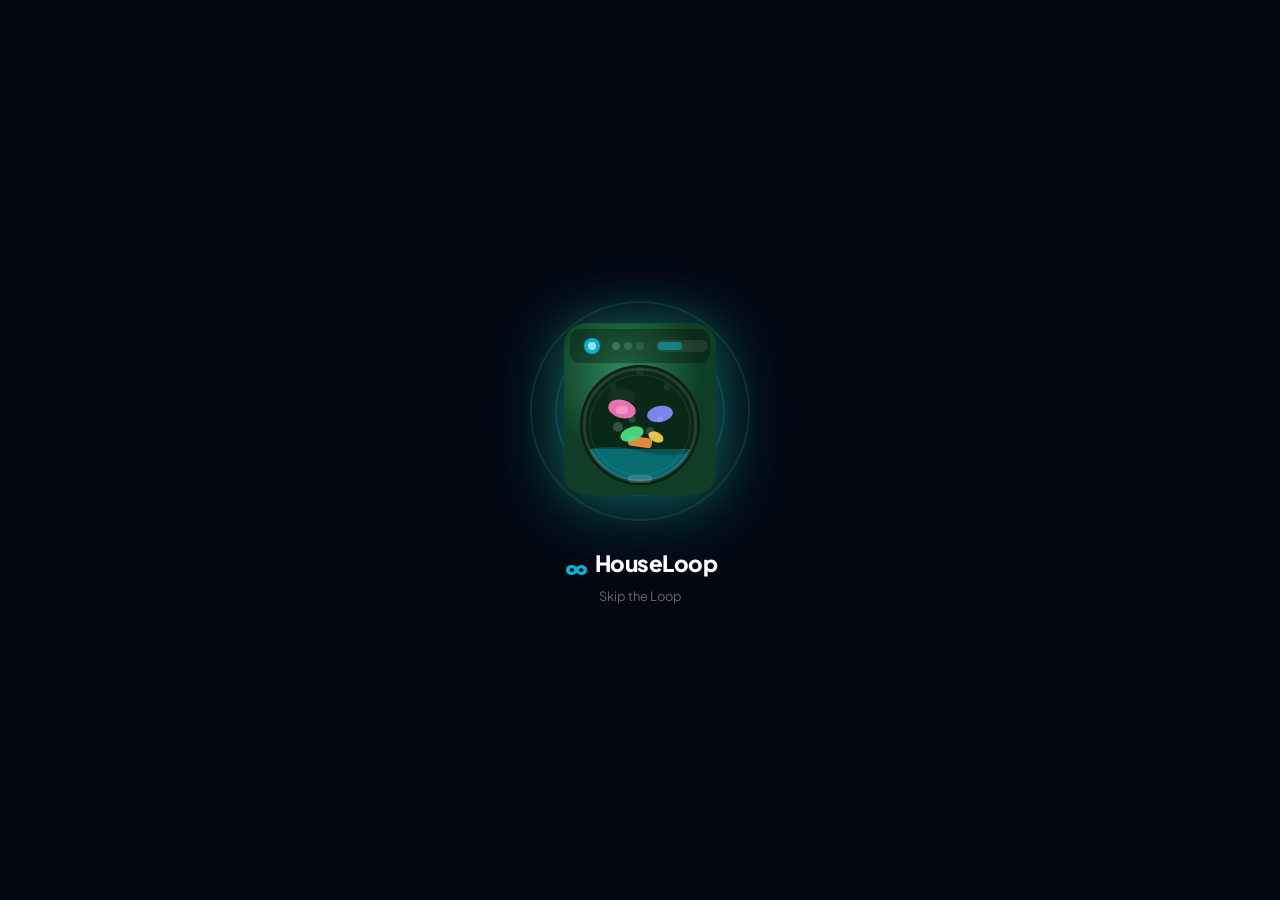
==== commit 921d032a: "feat: replace preloader with improved washing machine animation (2-3s, clothes in drum)" ====
--- a/index.html
+++ b/index.html
@@ -16,47 +16,79 @@
 <!-- PRELOADER -->
 <div id="preloader">
     <div class="pl-scene">
-        <div class="pl-bottle-wrap">
-            <svg class="pl-bottle" viewBox="0 0 80 130" xmlns="http://www.w3.org/2000/svg">
-                <rect x="30" y="2" width="20" height="14" rx="5" fill="#06B6D4"/>
-                <rect x="18" y="13" width="44" height="10" rx="4" fill="#0891B2"/>
-                <rect x="8" y="22" width="64" height="90" rx="14" fill="#1B5E3B"/>
-                <rect x="16" y="42" width="48" height="50" rx="8" fill="rgba(255,255,255,0.12)"/>
-                <rect x="22" y="52" width="36" height="4" rx="2" fill="rgba(255,255,255,0.45)"/>
-                <rect x="26" y="62" width="28" height="3" rx="1.5" fill="rgba(255,255,255,0.3)"/>
-                <rect x="24" y="70" width="32" height="3" rx="1.5" fill="rgba(255,255,255,0.3)"/>
-                <rect x="14" y="28" width="8" height="35" rx="4" fill="rgba(255,255,255,0.1)"/>
-                <circle cx="40" cy="13" r="3" fill="#67E8F9"/>
+        <!-- Glow rings -->
+        <div class="pl-glow-ring rg1"></div>
+        <div class="pl-glow-ring rg2"></div>
+        <!-- Washing Machine -->
+        <div class="pl-machine">
+            <svg class="wm-svg" viewBox="0 0 160 180" xmlns="http://www.w3.org/2000/svg">
+                <!-- Body -->
+                <rect x="4" y="4" width="152" height="172" rx="22" fill="url(#bodyGrad)"/>
+                <defs>
+                    <radialGradient id="bodyGrad" cx="40%" cy="30%">
+                        <stop offset="0%" stop-color="#2E8B5A"/>
+                        <stop offset="100%" stop-color="#0F3D26"/>
+                    </radialGradient>
+                    <clipPath id="wclip2"><circle cx="80" cy="106" r="56"/></clipPath>
+                    <clipPath id="drumClip"><circle cx="80" cy="106" r="52"/></clipPath>
+                </defs>
+                <!-- Top panel -->
+                <rect x="10" y="10" width="140" height="34" rx="10" fill="rgba(0,0,0,0.3)"/>
+                <!-- Power LED -->
+                <circle cx="32" cy="27" r="8" fill="#06B6D4" opacity="0.95"/>
+                <circle cx="32" cy="27" r="4" fill="#fff" opacity="0.6"/>
+                <!-- Program dots -->
+                <circle cx="56" cy="27" r="4" fill="rgba(255,255,255,0.2)"/>
+                <circle cx="68" cy="27" r="4" fill="rgba(255,255,255,0.15)"/>
+                <circle cx="80" cy="27" r="4" fill="rgba(255,255,255,0.1)"/>
+                <!-- Temperature bar -->
+                <rect x="96" y="21" width="52" height="12" rx="6" fill="rgba(255,255,255,0.08)"/>
+                <rect x="98" y="23" width="24" height="8" rx="4" fill="rgba(6,182,212,0.5)"/>
+                <!-- Drum outer ring -->
+                <circle cx="80" cy="106" r="60" fill="#081F12"/>
+                <circle cx="80" cy="106" r="56" fill="#0A2818"/>
+                <!-- Water fill -->
+                <g clip-path="url(#wclip2)">
+                    <!-- Water wave animated -->
+                    <rect x="20" y="130" width="120" height="42" fill="#06B6D4" opacity="0.3"/>
+                    <path class="water-wave" d="M20,132 Q50,124 80,132 Q110,140 140,132 L140,172 L20,172 Z" fill="#06B6D4" opacity="0.25"/>
+                </g>
+                <!-- Drum with spinning clothes -->
+                <g class="drum-spin2" clip-path="url(#drumClip)">
+                    <!-- Shirt -->
+                    <ellipse cx="62" cy="90" rx="14" ry="9" fill="#F472B6" opacity="0.95" transform="rotate(15 62 90)"/>
+                    <rect x="56" y="87" width="12" height="8" rx="3" fill="#F9A8D4" opacity="0.6"/>
+                    <!-- Jeans -->
+                    <ellipse cx="100" cy="95" rx="13" ry="8" fill="#818CF8" opacity="0.95" transform="rotate(-10 100 95)"/>
+                    <!-- Towel -->
+                    <rect x="68" y="118" width="24" height="10" rx="4" fill="#FB923C" opacity="0.9" transform="rotate(8 80 123)"/>
+                    <!-- T-shirt -->
+                    <ellipse cx="72" cy="115" rx="12" ry="7" fill="#4ADE80" opacity="0.95" transform="rotate(-20 72 115)"/>
+                    <!-- Sock -->
+                    <ellipse cx="96" cy="118" rx="8" ry="5" fill="#FCD34D" opacity="0.9" transform="rotate(25 96 118)"/>
+                </g>
+                <!-- Drum porthole ring -->
+                <circle cx="80" cy="106" r="56" fill="none" stroke="rgba(255,255,255,0.12)" stroke-width="3"/>
+                <circle cx="80" cy="106" r="50" fill="none" stroke="rgba(255,255,255,0.06)" stroke-width="1.5"/>
+                <!-- Drum holes -->
+                <circle cx="80" cy="52" r="4" fill="rgba(255,255,255,0.06)"/>
+                <circle cx="107" cy="68" r="3.5" fill="rgba(255,255,255,0.05)"/>
+                <circle cx="53" cy="68" r="3.5" fill="rgba(255,255,255,0.05)"/>
+                <!-- Glass shine -->
+                <ellipse cx="62" cy="78" rx="14" ry="9" fill="rgba(255,255,255,0.04)"/>
+                <!-- Door handle -->
+                <rect x="68" y="156" width="24" height="8" rx="4" fill="rgba(255,255,255,0.15)"/>
+                <!-- Foam bubbles -->
+                <circle class="bubble b1" cx="58" cy="108" r="5" fill="rgba(255,255,255,0.18)"/>
+                <circle class="bubble b2" cx="72" cy="100" r="3.5" fill="rgba(255,255,255,0.14)"/>
+                <circle class="bubble b3" cx="90" cy="112" r="4" fill="rgba(255,255,255,0.16)"/>
+                <circle class="bubble b4" cx="100" cy="100" r="3" fill="rgba(255,255,255,0.12)"/>
             </svg>
         </div>
-        <div class="pl-drop d1"></div>
-        <div class="pl-drop d2"></div>
-        <div class="pl-drop d3"></div>
-        <div class="pl-splash">
-            <div class="splash-r r1"></div>
-            <div class="splash-r r2"></div>
-        </div>
-        <div class="pl-machine">
-            <svg class="wm-svg" viewBox="0 0 140 140" xmlns="http://www.w3.org/2000/svg">
-                <rect x="4" y="4" width="132" height="132" rx="18" fill="#1B5E3B"/>
-                <rect x="10" y="10" width="120" height="26" rx="8" fill="rgba(0,0,0,0.25)"/>
-                <circle cx="30" cy="23" r="6" fill="#06B6D4" opacity="0.9"/>
-                <circle cx="48" cy="23" r="4" fill="rgba(255,255,255,0.25)"/>
-                <rect x="62" y="17" width="56" height="12" rx="4" fill="rgba(255,255,255,0.08)"/>
-                <circle cx="70" cy="78" r="50" fill="#0f3d27"/>
-                <circle cx="70" cy="78" r="42" fill="#071c12"/>
-                <clipPath id="wclip"><circle cx="70" cy="78" r="40"/></clipPath>
-                <rect x="30" y="88" width="80" height="32" fill="#06B6D4" opacity="0.45" clip-path="url(#wclip)"/>
-                <g class="drum-spin">
-                    <ellipse cx="54" cy="65" rx="11" ry="7" fill="#F472B6" opacity="0.9" transform="rotate(20 54 65)"/>
-                    <ellipse cx="87" cy="70" rx="9" ry="6" fill="#818CF8" opacity="0.9" transform="rotate(-15 87 70)"/>
-                    <ellipse cx="70" cy="92" rx="10" ry="6" fill="#FB923C" opacity="0.9" transform="rotate(10 70 92)"/>
-                    <ellipse cx="56" cy="88" rx="8" ry="5" fill="#4ADE80" opacity="0.9" transform="rotate(-20 56 88)"/>
-                </g>
-                <circle cx="70" cy="78" r="30" fill="none" stroke="rgba(255,255,255,0.08)" stroke-width="2"/>
-                <circle cx="55" cy="62" r="10" fill="rgba(255,255,255,0.05)"/>
-            </svg>
-        </div>
+        <!-- Floating external bubbles -->
+        <div class="ext-bubble eb1"></div>
+        <div class="ext-bubble eb2"></div>
+        <div class="ext-bubble eb3"></div>
     </div>
     <p class="pl-brand"><span class="pl-infinity">∞</span> HouseLoop</p>
     <p class="pl-tagline">Skip the Loop</p>
@@ -130,7 +162,6 @@
         </div>
         <!-- Desktop nav links (hidden on mobile) -->
         <nav class="hdr-desktop-nav">
-            <button onclick="switchTab('vendors')">Vendors</button>
             <button onclick="switchTab('plans')">Plans</button>
             <button onclick="switchTab('orders')">My Orders</button>
             <button onclick="switchTab('profile')">Account</button>
@@ -300,47 +331,6 @@
             <div class="scr-pad"></div>
         </section>
 
-        <!-- VENDORS -->
-        <section id="screen-vendors" class="screen">
-            <div class="search-wrap">
-                <i data-lucide="search" class="search-ico"></i>
-                <input type="text" class="search-input" placeholder="Search vendors near you…"/>
-            </div>
-            <div class="sec-hdr">
-                <h3>Nearby vendors</h3>
-                <span class="count-tag">3 available</span>
-            </div>
-            <div class="vendor-list">
-                <div class="vendor-card">
-                    <div class="vendor-emo" style="background:#D1FAE5">🏪</div>
-                    <div class="vendor-info">
-                        <h4>CleanCraft Laundry</h4>
-                        <div class="vendor-meta">⭐ 4.8 · 1.2 km · <span class="open">Open</span></div>
-                        <p class="vendor-svcs">Wash &amp; Fold · Wash &amp; Iron</p>
-                    </div>
-                    <button class="btn-vselect">Select</button>
-                </div>
-                <div class="vendor-card">
-                    <div class="vendor-emo" style="background:#E0F2FE">🫧</div>
-                    <div class="vendor-info">
-                        <h4>PureWash Pro</h4>
-                        <div class="vendor-meta">⭐ 4.6 · 2.1 km · <span class="open">Open</span></div>
-                        <p class="vendor-svcs">Wash &amp; Fold · Wash &amp; Iron</p>
-                    </div>
-                    <button class="btn-vselect">Select</button>
-                </div>
-                <div class="vendor-card">
-                    <div class="vendor-emo" style="background:#FEF3C7">✨</div>
-                    <div class="vendor-info">
-                        <h4>ShineFresh</h4>
-                        <div class="vendor-meta">⭐ 4.5 · 3.4 km · <span class="closed-tag">Closed</span></div>
-                        <p class="vendor-svcs">Wash &amp; Fold · Wash &amp; Iron</p>
-                    </div>
-                    <button class="btn-vselect" disabled>Closed</button>
-                </div>
-            </div>
-            <div class="scr-pad"></div>
-        </section>
 
         <!-- PLANS -->
         <section id="screen-plans" class="screen">
@@ -650,10 +640,7 @@
             <i data-lucide="home"></i>
             <span>Home</span>
         </button>
-        <button class="nav-item" onclick="switchTab('vendors')" id="nav-vendors">
-            <i data-lucide="store"></i>
-            <span>Vendors</span>
-        </button>
+
         <button class="nav-item" onclick="switchTab('plans')" id="nav-plans">
             <i data-lucide="layers"></i>
             <span>Plans</span>
--- a/style.css
+++ b/style.css
@@ -288,32 +288,59 @@
 .otp-box:focus { border-color:var(--primary); }
 
 /* ── PRELOADER ── */
-#preloader { position:fixed; inset:0; background:#030712; display:flex; flex-direction:column; align-items:center; justify-content:center; z-index:9999; }
-.pl-scene { position:relative; width:320px; height:180px; }
-.pl-bottle-wrap { position:absolute; left:0; top:50%; transform:translateY(-50%) rotate(-35deg); animation:bottleIn .7s cubic-bezier(0.34,1.56,0.64,1) .2s both; transform-origin:center; }
-@keyframes bottleIn { from{opacity:0;left:-120px;transform:translateY(-50%) rotate(-35deg)} to{opacity:1;left:0;transform:translateY(-50%) rotate(-35deg)} }
-.pl-bottle { width:70px; height:110px; filter:drop-shadow(0 0 20px rgba(6,182,212,0.4)); }
-.pl-drop { position:absolute; width:10px; height:14px; background:radial-gradient(circle at 30% 30%,#67E8F9,#06B6D4); border-radius:50% 50% 50% 50% / 60% 60% 40% 40%; top:50%; left:55px; opacity:0; }
-.d1 { animation:dropArc 0.7s cubic-bezier(0.25,0.46,0.45,0.94) 1.3s both; }
-.d2 { animation:dropArc 0.7s cubic-bezier(0.25,0.46,0.45,0.94) 1.55s both; }
-.d3 { animation:dropArc 0.7s cubic-bezier(0.25,0.46,0.45,0.94) 1.8s both; }
-@keyframes dropArc {
-  0% { opacity:1; left:55px; top:50%; transform:translateY(0); }
-  60% { opacity:1; left:160px; top:35%; }
-  100% { opacity:0; left:240px; top:50%; transform:scale(0); }
-}
-.pl-splash { position:absolute; top:50%; left:240px; transform:translate(-50%,-50%); }
-.splash-r { position:absolute; top:50%; left:50%; transform:translate(-50%,-50%) scale(0); border-radius:50%; border:2px solid #06B6D4; opacity:0; }
-.r1 { width:40px; height:40px; animation:splashRing .5s ease 2.2s both; }
-.r2 { width:70px; height:70px; animation:splashRing .5s ease .1s 2.2s both; animation-delay:2.3s; }
-@keyframes splashRing { 0%{transform:translate(-50%,-50%) scale(0);opacity:0.8} 100%{transform:translate(-50%,-50%) scale(1);opacity:0} }
-.pl-machine { position:absolute; top:50%; left:50%; transform:translate(-50%,-50%) scale(0); opacity:0; animation:machineReveal .6s cubic-bezier(0.34,1.56,0.64,1) 2.5s forwards; }
-@keyframes machineReveal { to{opacity:1;transform:translate(-50%,-50%) scale(1)} }
-.wm-svg { width:120px; height:120px; filter:drop-shadow(0 0 30px rgba(27,94,59,0.5)); }
-.drum-spin { transform-origin:70px 78px; animation:drumRoll 1.2s linear 3.2s infinite; }
-@keyframes drumRoll { to{transform:rotate(360deg)} }
-.pl-brand { color:#fff; font-size:1.4rem; font-weight:800; margin-top:20px; letter-spacing:-0.5px; }
-.pl-tagline { color:rgba(255,255,255,0.4); font-size:0.8rem; margin-top:4px; }
+#preloader { position:fixed; inset:0; background:#030712; display:flex; flex-direction:column; align-items:center; justify-content:center; z-index:9999; overflow:hidden; }
+.pl-scene { position:relative; width:200px; height:230px; display:flex; align-items:center; justify-content:center; }
+
+/* Glow rings */
+.pl-glow-ring { position:absolute; border-radius:50%; animation:glowPulse 1.8s ease-in-out infinite; }
+.rg1 { width:220px; height:220px; border:2px solid rgba(27,94,59,0.35); animation-delay:0s; }
+.rg2 { width:170px; height:170px; border:2px solid rgba(6,182,212,0.2); animation-delay:0.4s; }
+@keyframes glowPulse {
+  0%,100% { transform:scale(0.95); opacity:0.4; }
+  50% { transform:scale(1.08); opacity:1; }
+}
+
+/* Machine enters from below */
+.pl-machine { position:relative; animation:machineReveal 0.55s cubic-bezier(0.34,1.56,0.64,1) 0.1s both; }
+@keyframes machineReveal { from{opacity:0;transform:translateY(30px) scale(0.8)} to{opacity:1;transform:translateY(0) scale(1)} }
+.wm-svg { width:160px; height:180px; filter:drop-shadow(0 8px 40px rgba(6,182,212,0.35)) drop-shadow(0 0 20px rgba(27,94,59,0.6)); }
+
+/* Drum spin – starts right away, fast tumble */
+.drum-spin2 { transform-origin:80px 106px; animation:drumRoll2 0.9s linear 0.5s infinite; }
+@keyframes drumRoll2 { to{transform:rotate(360deg)} }
+
+/* Water wave */
+.water-wave { animation:waveMotion 1.4s ease-in-out 0.5s infinite alternate; transform-origin:80px 130px; }
+@keyframes waveMotion {
+  from { transform:translateX(-8px) scaleY(1); }
+  to   { transform:translateX(8px) scaleY(1.15); }
+}
+
+/* Foam bubbles inside drum */
+.bubble { animation:bubbleFloat 1.6s ease-in-out infinite; }
+.b1 { animation-delay:0s; }
+.b2 { animation-delay:0.3s; }
+.b3 { animation-delay:0.6s; }
+.b4 { animation-delay:0.9s; }
+@keyframes bubbleFloat {
+  0%,100% { transform:translateY(0) scale(1); opacity:0.7; }
+  50% { transform:translateY(-6px) scale(1.15); opacity:1; }
+}
+
+/* External floating bubbles */
+.ext-bubble { position:absolute; border-radius:50%; background:radial-gradient(circle at 35% 35%, rgba(255,255,255,0.5), rgba(6,182,212,0.2)); border:1px solid rgba(6,182,212,0.4); opacity:0; animation:extBubble 2.4s ease-in-out infinite; }
+.eb1 { width:14px; height:14px; left:-30px; bottom:30px; animation-delay:0.2s; }
+.eb2 { width:9px; height:9px; right:-25px; bottom:60px; animation-delay:0.7s; }
+.eb3 { width:11px; height:11px; right:-10px; top:40px; animation-delay:1.2s; }
+@keyframes extBubble {
+  0% { opacity:0; transform:translateY(0) scale(0.7); }
+  30% { opacity:0.9; }
+  100% { opacity:0; transform:translateY(-50px) scale(1.2); }
+}
+
+.pl-brand { color:#fff; font-size:1.4rem; font-weight:800; margin-top:22px; letter-spacing:-0.5px; animation:fadeUp 0.5s ease 0.4s both; }
+.pl-tagline { color:rgba(255,255,255,0.4); font-size:0.8rem; margin-top:4px; animation:fadeUp 0.5s ease 0.55s both; }
+@keyframes fadeUp { from{opacity:0;transform:translateY(10px)} to{opacity:1;transform:translateY(0)} }
 
 /* ── DESKTOP ── */
 @media(min-width:768px) {
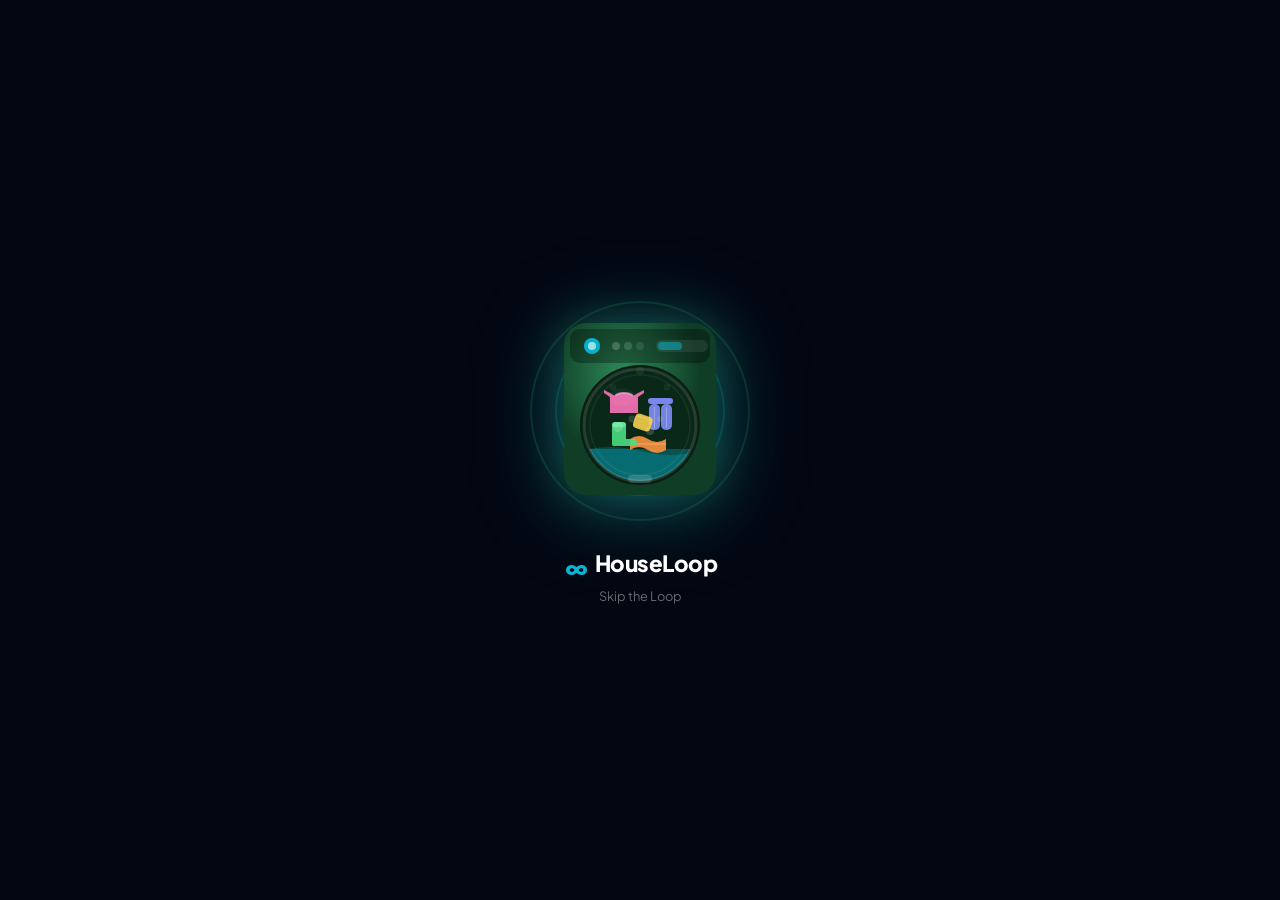
==== commit 71034294: "fix: replace jelly-bean ellipses with real clothing silhouettes in drum (t-shirt, jeans, towel, sock" ====
--- a/index.html
+++ b/index.html
@@ -55,17 +55,29 @@
                 </g>
                 <!-- Drum with spinning clothes -->
                 <g class="drum-spin2" clip-path="url(#drumClip)">
-                    <!-- Shirt -->
-                    <ellipse cx="62" cy="90" rx="14" ry="9" fill="#F472B6" opacity="0.95" transform="rotate(15 62 90)"/>
-                    <rect x="56" y="87" width="12" height="8" rx="3" fill="#F9A8D4" opacity="0.6"/>
-                    <!-- Jeans -->
-                    <ellipse cx="100" cy="95" rx="13" ry="8" fill="#818CF8" opacity="0.95" transform="rotate(-10 100 95)"/>
-                    <!-- Towel -->
-                    <rect x="68" y="118" width="24" height="10" rx="4" fill="#FB923C" opacity="0.9" transform="rotate(8 80 123)"/>
-                    <!-- T-shirt -->
-                    <ellipse cx="72" cy="115" rx="12" ry="7" fill="#4ADE80" opacity="0.95" transform="rotate(-20 72 115)"/>
-                    <!-- Sock -->
-                    <ellipse cx="96" cy="118" rx="8" ry="5" fill="#FCD34D" opacity="0.9" transform="rotate(25 96 118)"/>
+                    <!-- Pink T-shirt: collar + body + sleeves -->
+                    <path d="M50,94 L50,78 L44,74 L44,71 L50,74 L55,77 C57,75 60,74 64,74 C68,74 71,75 73,77 L78,74 L84,71 L84,74 L78,78 L78,94 Z" fill="#F472B6" opacity="0.92"/>
+                    <!-- collar highlight -->
+                    <path d="M55,77 C57,75 60,74 64,74 C68,74 71,75 73,77" fill="none" stroke="#F9A8D4" stroke-width="2" opacity="0.7"/>
+                    <!-- Blue Jeans: waistband + two legs -->
+                    <g transform="translate(88,79)">
+                        <rect x="0" y="0" width="25" height="6" rx="3" fill="#818CF8" opacity="0.95"/>
+                        <rect x="1" y="6" width="11" height="26" rx="5" fill="#818CF8" opacity="0.9"/>
+                        <rect x="13" y="6" width="11" height="26" rx="5" fill="#818CF8" opacity="0.9"/>
+                        <line x1="6.5" y1="9" x2="6.5" y2="30" stroke="rgba(255,255,255,0.25)" stroke-width="1.2"/>
+                        <line x1="18.5" y1="9" x2="18.5" y2="30" stroke="rgba(255,255,255,0.25)" stroke-width="1.2"/>
+                    </g>
+                    <!-- Orange Towel: wavy folded shape -->
+                    <path d="M70,120 Q79,114 88,120 Q97,126 106,120 L106,131 Q97,137 88,131 Q79,125 70,131 Z" fill="#FB923C" opacity="0.9"/>
+                    <!-- Towel stripe detail -->
+                    <line x1="70" y1="125" x2="106" y2="125" stroke="rgba(255,255,255,0.2)" stroke-width="1.5"/>
+                    <!-- Green Sock: L-shaped tube -->
+                    <path d="M52,106 C52,104 54,103 56,103 L62,103 C64,103 66,104 66,106 L66,120 L74,120 C76,120 77,122 77,124 C77,126 76,127 74,127 L54,127 C52,127 52,126 52,124 Z" fill="#4ADE80" opacity="0.9"/>
+                    <!-- Sock cuff detail -->
+                    <rect x="52" y="103" width="14" height="5" rx="2.5" fill="#6EF0A2" opacity="0.7"/>
+                    <!-- Yellow cloth / folded handkerchief -->
+                    <rect x="74" y="96" width="18" height="15" rx="4" fill="#FCD34D" opacity="0.88" transform="rotate(18 83 103)"/>
+                    <line x1="76" y1="99" x2="90" y2="99" stroke="rgba(255,255,255,0.25)" stroke-width="1" transform="rotate(18 83 103)"/>
                 </g>
                 <!-- Drum porthole ring -->
                 <circle cx="80" cy="106" r="56" fill="none" stroke="rgba(255,255,255,0.12)" stroke-width="3"/>
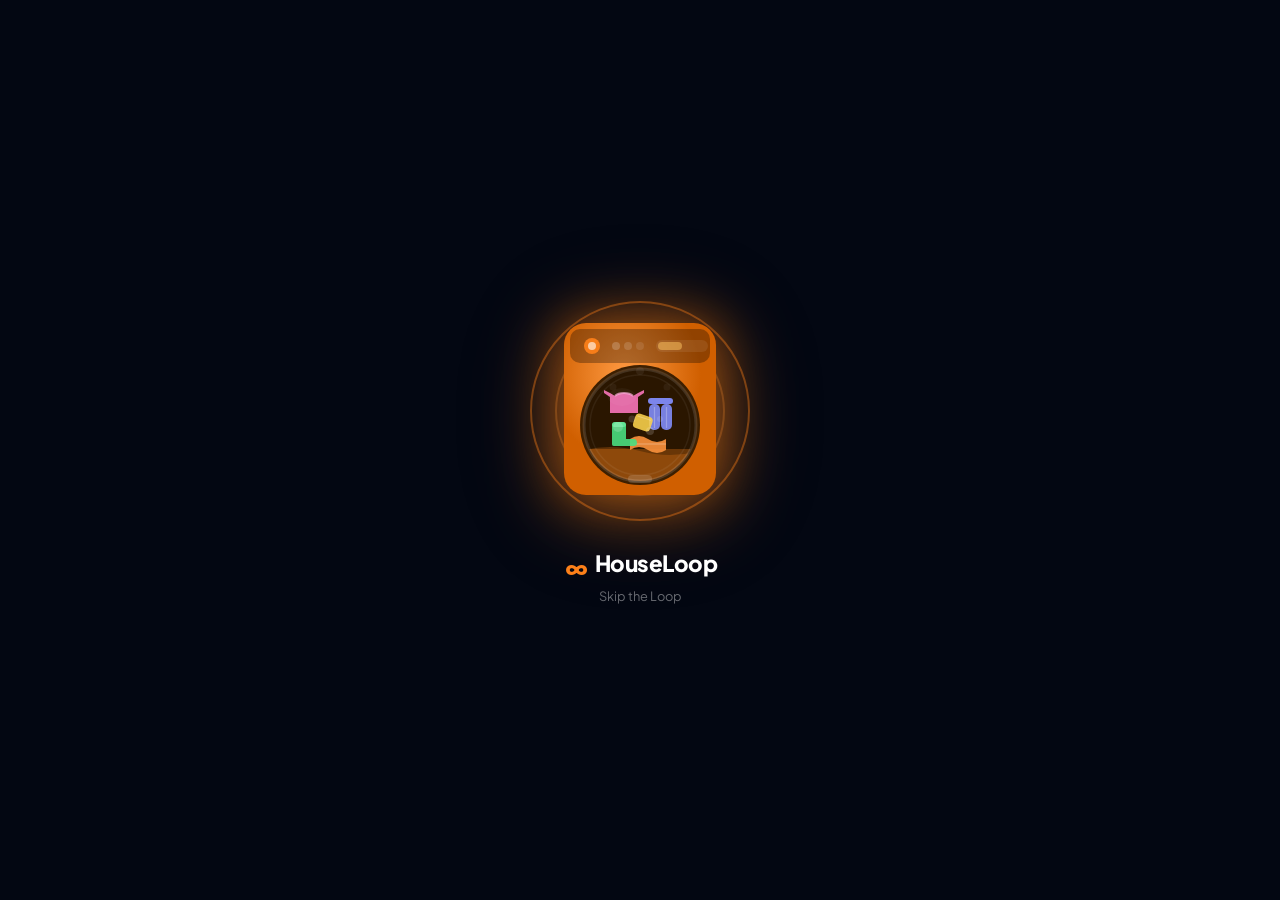
==== commit 7d55c534: "feat: complete Swiggy orange & white theme redesign" ====
--- a/index.html
+++ b/index.html
@@ -26,8 +26,8 @@
                 <rect x="4" y="4" width="152" height="172" rx="22" fill="url(#bodyGrad)"/>
                 <defs>
                     <radialGradient id="bodyGrad" cx="40%" cy="30%">
-                        <stop offset="0%" stop-color="#2E8B5A"/>
-                        <stop offset="100%" stop-color="#0F3D26"/>
+                        <stop offset="0%" stop-color="#FF9A42"/>
+                        <stop offset="100%" stop-color="#D05F00"/>
                     </radialGradient>
                     <clipPath id="wclip2"><circle cx="80" cy="106" r="56"/></clipPath>
                     <clipPath id="drumClip"><circle cx="80" cy="106" r="52"/></clipPath>
@@ -35,7 +35,7 @@
                 <!-- Top panel -->
                 <rect x="10" y="10" width="140" height="34" rx="10" fill="rgba(0,0,0,0.3)"/>
                 <!-- Power LED -->
-                <circle cx="32" cy="27" r="8" fill="#06B6D4" opacity="0.95"/>
+                <circle cx="32" cy="27" r="8" fill="#FC8019" opacity="0.95"/>
                 <circle cx="32" cy="27" r="4" fill="#fff" opacity="0.6"/>
                 <!-- Program dots -->
                 <circle cx="56" cy="27" r="4" fill="rgba(255,255,255,0.2)"/>
@@ -43,15 +43,15 @@
                 <circle cx="80" cy="27" r="4" fill="rgba(255,255,255,0.1)"/>
                 <!-- Temperature bar -->
                 <rect x="96" y="21" width="52" height="12" rx="6" fill="rgba(255,255,255,0.08)"/>
-                <rect x="98" y="23" width="24" height="8" rx="4" fill="rgba(6,182,212,0.5)"/>
+                <rect x="98" y="23" width="24" height="8" rx="4" fill="rgba(255,200,100,0.5)"/>
                 <!-- Drum outer ring -->
-                <circle cx="80" cy="106" r="60" fill="#081F12"/>
-                <circle cx="80" cy="106" r="56" fill="#0A2818"/>
+                <circle cx="80" cy="106" r="60" fill="#3D1F00"/>
+                <circle cx="80" cy="106" r="56" fill="#2A1600"/>
                 <!-- Water fill -->
                 <g clip-path="url(#wclip2)">
                     <!-- Water wave animated -->
-                    <rect x="20" y="130" width="120" height="42" fill="#06B6D4" opacity="0.3"/>
-                    <path class="water-wave" d="M20,132 Q50,124 80,132 Q110,140 140,132 L140,172 L20,172 Z" fill="#06B6D4" opacity="0.25"/>
+                    <rect x="20" y="130" width="120" height="42" fill="#FC8019" opacity="0.3"/>
+                    <path class="water-wave" d="M20,132 Q50,124 80,132 Q110,140 140,132 L140,172 L20,172 Z" fill="#FC8019" opacity="0.25"/>
                 </g>
                 <!-- Drum with spinning clothes -->
                 <g class="drum-spin2" clip-path="url(#drumClip)">
--- a/style.css
+++ b/style.css
@@ -1,16 +1,17 @@
 @import url('https://fonts.googleapis.com/css2?family=Plus+Jakarta+Sans:wght@400;500;600;700;800&display=swap');
 
 :root {
-  --primary: #1B5E3B;
-  --primary-light: #E8F5EE;
-  --accent: #06B6D4;
-  --bg: #F4F3F0;
+  --primary: #FC8019;
+  --primary-dark: #E8700A;
+  --primary-light: #FFF3E8;
+  --accent: #FC8019;
+  --bg: #F2F2F2;
   --surface: #FFFFFF;
-  --text: #111827;
-  --sub: #6B7280;
-  --border: #E5E7EB;
+  --text: #282C3F;
+  --sub: #686B78;
+  --border: #E9E9EB;
   --radius: 16px;
-  --shadow: 0 2px 12px rgba(0,0,0,0.07);
+  --shadow: 0 2px 12px rgba(0,0,0,0.08);
 }
 
 * { margin:0; padding:0; box-sizing:border-box; -webkit-tap-highlight-color:transparent; }
@@ -26,7 +27,7 @@
 #app-header { display:flex; align-items:center; justify-content:space-between; padding:12px 18px 10px; background:var(--surface); border-bottom:1px solid var(--border); flex-shrink:0; }
 .hdr-brand { font-size:1.15rem; font-weight:800; color:var(--primary); letter-spacing:-0.3px; display:flex; align-items:center; gap:4px; cursor:pointer; }
 .brand-loop { font-size:1.5rem; font-weight:900; color:var(--primary); line-height:1; }
-.pl-infinity { font-size:1.8rem; font-weight:900; color:#06B6D4; vertical-align:middle; margin-right:2px; }
+.pl-infinity { font-size:1.8rem; font-weight:900; color:#FC8019; vertical-align:middle; margin-right:2px; }
 .auth-logo-icon { font-size:2rem; font-weight:900; color:var(--primary); line-height:1; }
 
 .hdr-loc { display:flex; align-items:center; gap:4px; font-size:0.78rem; color:var(--sub); background:none; border:none; cursor:pointer; padding:2px 0; }
@@ -54,7 +55,7 @@
 .nav-item.active i { stroke:var(--primary); }
 
 /* ── HERO CARD ── */
-.hero-card { background:linear-gradient(135deg,#1B5E3B,#2D8A5A); border-radius:var(--radius); padding:22px 18px; display:flex; align-items:center; justify-content:space-between; margin-bottom:20px; overflow:hidden; position:relative; }
+.hero-card { background:linear-gradient(135deg,#FC8019,#FF9A42); border-radius:var(--radius); padding:22px 18px; display:flex; align-items:center; justify-content:space-between; margin-bottom:20px; overflow:hidden; position:relative; }
 .hero-text h2 { font-size:1.35rem; font-weight:800; color:#fff; line-height:1.3; margin-bottom:6px; }
 .hero-sub { font-size:0.78rem; color:rgba(255,255,255,0.8); margin-bottom:14px; }
 .btn-book { background:#fff; color:var(--primary); border-radius:10px; padding:9px 16px; font-size:0.82rem; font-weight:700; display:flex; align-items:center; gap:6px; transition:.15s; }
@@ -267,8 +268,8 @@
 /* ── AUTH ── */
 #auth-screen { min-height:100dvh; display:flex; align-items:center; justify-content:center; background:var(--bg); position:relative; overflow:hidden; padding:20px; }
 .auth-blob { position:absolute; border-radius:50%; pointer-events:none; }
-.auth-blob.b1 { width:300px; height:300px; background:radial-gradient(circle,rgba(6,182,212,.15),transparent 70%); top:-100px; right:-80px; }
-.auth-blob.b2 { width:260px; height:260px; background:radial-gradient(circle,rgba(27,94,59,.12),transparent 70%); bottom:-80px; left:-60px; }
+.auth-blob.b1 { width:300px; height:300px; background:radial-gradient(circle,rgba(252,128,25,.18),transparent 70%); top:-100px; right:-80px; }
+.auth-blob.b2 { width:260px; height:260px; background:radial-gradient(circle,rgba(252,128,25,.10),transparent 70%); bottom:-80px; left:-60px; }
 .auth-card { background:var(--surface); border-radius:24px; padding:30px 24px; width:100%; max-width:380px; box-shadow:0 8px 40px rgba(0,0,0,0.1); z-index:1; }
 .auth-logo-wrap { display:flex; align-items:center; gap:10px; margin-bottom:6px; }
 .auth-logo-icon { font-size:1.8rem; }
@@ -293,8 +294,8 @@
 
 /* Glow rings */
 .pl-glow-ring { position:absolute; border-radius:50%; animation:glowPulse 1.8s ease-in-out infinite; }
-.rg1 { width:220px; height:220px; border:2px solid rgba(27,94,59,0.35); animation-delay:0s; }
-.rg2 { width:170px; height:170px; border:2px solid rgba(6,182,212,0.2); animation-delay:0.4s; }
+.rg1 { width:220px; height:220px; border:2px solid rgba(252,128,25,0.4); animation-delay:0s; }
+.rg2 { width:170px; height:170px; border:2px solid rgba(255,154,66,0.25); animation-delay:0.4s; }
 @keyframes glowPulse {
   0%,100% { transform:scale(0.95); opacity:0.4; }
   50% { transform:scale(1.08); opacity:1; }
@@ -303,7 +304,7 @@
 /* Machine enters from below */
 .pl-machine { position:relative; animation:machineReveal 0.55s cubic-bezier(0.34,1.56,0.64,1) 0.1s both; }
 @keyframes machineReveal { from{opacity:0;transform:translateY(30px) scale(0.8)} to{opacity:1;transform:translateY(0) scale(1)} }
-.wm-svg { width:160px; height:180px; filter:drop-shadow(0 8px 40px rgba(6,182,212,0.35)) drop-shadow(0 0 20px rgba(27,94,59,0.6)); }
+.wm-svg { width:160px; height:180px; filter:drop-shadow(0 8px 40px rgba(252,128,25,0.45)) drop-shadow(0 0 24px rgba(232,112,10,0.5)); }
 
 /* Drum spin – starts right away, fast tumble */
 .drum-spin2 { transform-origin:80px 106px; animation:drumRoll2 0.9s linear 0.5s infinite; }
@@ -328,7 +329,7 @@
 }
 
 /* External floating bubbles */
-.ext-bubble { position:absolute; border-radius:50%; background:radial-gradient(circle at 35% 35%, rgba(255,255,255,0.5), rgba(6,182,212,0.2)); border:1px solid rgba(6,182,212,0.4); opacity:0; animation:extBubble 2.4s ease-in-out infinite; }
+.ext-bubble { position:absolute; border-radius:50%; background:radial-gradient(circle at 35% 35%, rgba(255,255,255,0.6), rgba(252,128,25,0.2)); border:1px solid rgba(252,128,25,0.5); opacity:0; animation:extBubble 2.4s ease-in-out infinite; }
 .eb1 { width:14px; height:14px; left:-30px; bottom:30px; animation-delay:0.2s; }
 .eb2 { width:9px; height:9px; right:-25px; bottom:60px; animation-delay:0.7s; }
 .eb3 { width:11px; height:11px; right:-10px; top:40px; animation-delay:1.2s; }
@@ -707,12 +708,12 @@
 .cat-card:hover {
   border-color: var(--primary);
   transform: translateY(-2px);
-  box-shadow: 0 8px 24px rgba(27, 94, 59, 0.08);
+  box-shadow: 0 8px 24px rgba(252,128,25,0.12);
 }
 .cat-card.active-cat {
   border-color: var(--primary);
   background: var(--primary-light);
-  box-shadow: 0 8px 24px rgba(27, 94, 59, 0.12);
+  box-shadow: 0 8px 24px rgba(252,128,25,0.15);
 }
 .cat-emoji {
   font-size: 2.2rem;
@@ -830,7 +831,7 @@
   transition: all 0.15s ease;
 }
 .svc-card-v2:hover .btn-book-svc {
-  background: #154c30;
+  background: #E8700A;
 }
 
 /* ── HERO SLIDER CAROUSEL ── */
@@ -855,10 +856,10 @@
   border-radius: var(--radius);
 }
 .hero-card.laundry-theme {
-  background: linear-gradient(135deg, #1B5E3B, #2D8A5A);
+  background: linear-gradient(135deg, #FC8019, #FF9A42);
 }
 .hero-card.car-theme {
-  background: linear-gradient(135deg, #1E3A8A, #3B82F6); /* Premium blue for Car Wash */
+  background: linear-gradient(135deg, #282C3F, #484E64);
 }
 
 /* Indicators */
@@ -1007,7 +1008,7 @@
 }
 .pay-method-item.active-method {
   border-color: var(--primary);
-  box-shadow: 0 4px 12px rgba(27,94,59,0.06);
+  box-shadow: 0 4px 12px rgba(252,128,25,0.12);
 }
 .pay-method-header {
   display: flex;
@@ -1215,7 +1216,7 @@
 
 .btn-pay-now {
   margin-top: 8px;
-  box-shadow: 0 4px 14px rgba(27,94,59,0.25);
+  box-shadow: 0 4px 14px rgba(252,128,25,0.35);
 }
 
 /* ── SECURE LOADER OVERLAY ── */
@@ -1383,7 +1384,7 @@
   font-weight: 700;
 }
 .btn-success-action {
-  box-shadow: 0 4px 12px rgba(27,94,59,0.2);
+  box-shadow: 0 4px 12px rgba(252,128,25,0.25);
 }
 
 @media(min-width:768px) {
@@ -1454,10 +1455,10 @@
   text-align: center;
   transition: all 0.2s ease;
   width: 100%;
-  box-shadow: 0 4px 12px rgba(27, 94, 59, 0.15);
+  box-shadow: 0 4px 12px rgba(252,128,25,0.25);
 }
 .btn-select-address:hover {
-  background: #14492e !important;
+  background: #E8700A !important;
   transform: translateY(-1px);
 }
 
@@ -1597,10 +1598,10 @@
 .btn-proceed-address:not(:disabled) {
   background: var(--primary) !important;
   color: #ffffff !important;
-  box-shadow: 0 4px 14px rgba(27, 94, 59, 0.25);
+  box-shadow: 0 4px 14px rgba(252,128,25,0.3);
 }
 .btn-proceed-address:not(:disabled):hover {
-  background: #14492e !important;
+  background: #E8700A !important;
   transform: translateY(-1px);
 }
 
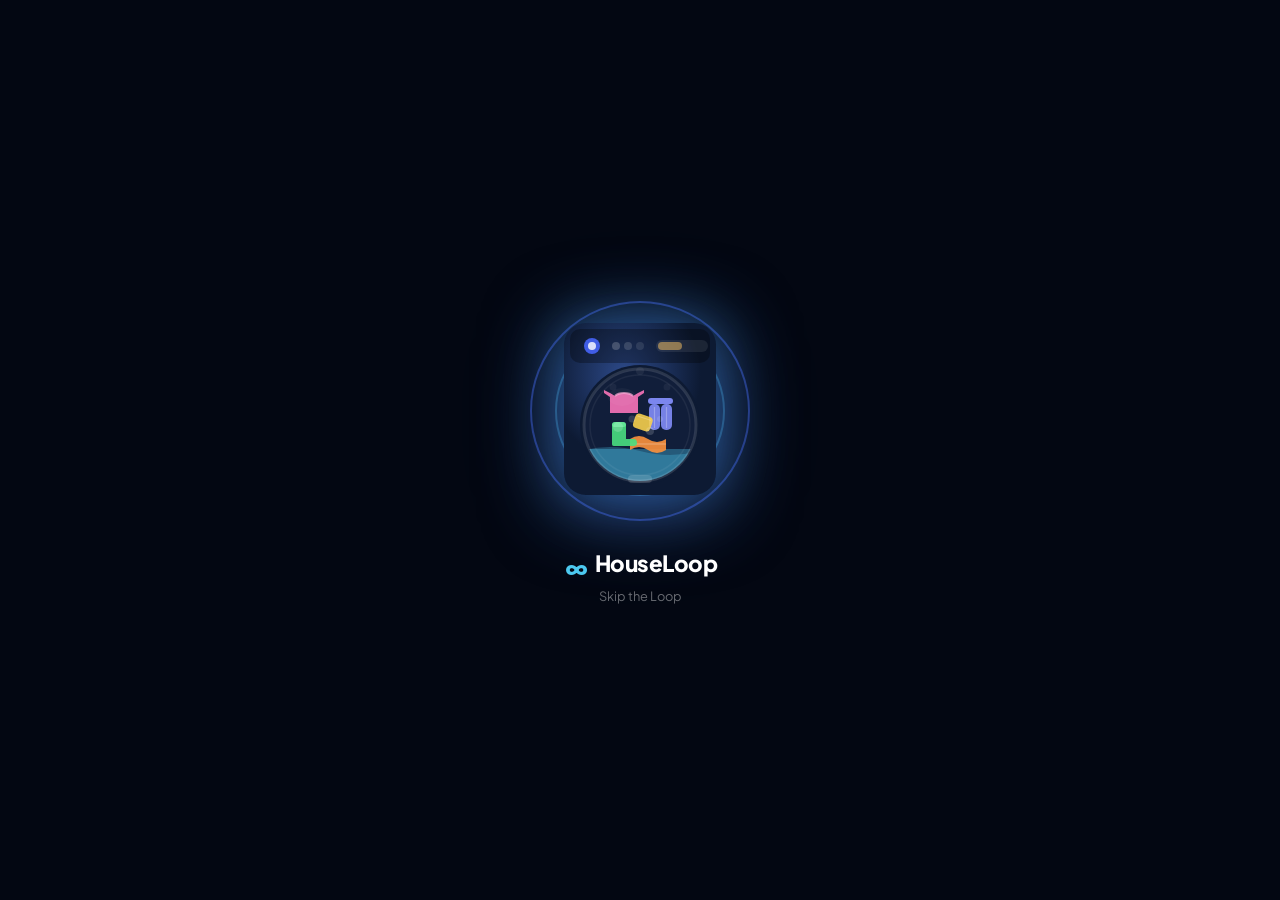
==== commit b0412574: "feat: original HouseLoop palette — midnight navy + electric blue-violet + mint cyan + gold" ====
--- a/index.html
+++ b/index.html
@@ -5,7 +5,7 @@
     <meta name="viewport" content="width=device-width, initial-scale=1.0, maximum-scale=1.0, user-scalable=no">
     <title>HouseLoop – Skip the Loop</title>
     <meta name="description" content="Skip the Loop with HouseLoop. Premium Laundry and Home Services at your doorstep.">
-    <link rel="icon" type="image/svg+xml" href="data:image/svg+xml,%3Csvg xmlns='http://www.w3.org/2000/svg' viewBox='0 0 64 64'%3E%3Crect width='64' height='64' rx='14' fill='%231B5E3B'/%3E%3Ctext x='50%25' y='54%25' dominant-baseline='middle' text-anchor='middle' font-size='38' font-weight='900' fill='white' font-family='Arial'%3E%E2%88%9E%3C/text%3E%3C/svg%3E">
+    <link rel="icon" type="image/svg+xml" href="data:image/svg+xml,%3Csvg xmlns='http://www.w3.org/2000/svg' viewBox='0 0 64 64'%3E%3Crect width='64' height='64' rx='14' fill='%231A2744'/%3E%3Ctext x='50%25' y='54%25' dominant-baseline='middle' text-anchor='middle' font-size='38' font-weight='900' fill='%234CC9F0' font-family='Arial'%3E%E2%88%9E%3C/text%3E%3C/svg%3E">
     <link rel="preconnect" href="https://fonts.googleapis.com">
     <link href="https://fonts.googleapis.com/css2?family=Plus+Jakarta+Sans:ital,wght@0,400;0,500;0,600;0,700;0,800;1,400&display=swap" rel="stylesheet">
     <link rel="stylesheet" href="style.css">
@@ -26,8 +26,8 @@
                 <rect x="4" y="4" width="152" height="172" rx="22" fill="url(#bodyGrad)"/>
                 <defs>
                     <radialGradient id="bodyGrad" cx="40%" cy="30%">
-                        <stop offset="0%" stop-color="#FF9A42"/>
-                        <stop offset="100%" stop-color="#D05F00"/>
+                        <stop offset="0%" stop-color="#2D4A8A"/>
+                        <stop offset="100%" stop-color="#0D1A33"/>
                     </radialGradient>
                     <clipPath id="wclip2"><circle cx="80" cy="106" r="56"/></clipPath>
                     <clipPath id="drumClip"><circle cx="80" cy="106" r="52"/></clipPath>
@@ -35,8 +35,8 @@
                 <!-- Top panel -->
                 <rect x="10" y="10" width="140" height="34" rx="10" fill="rgba(0,0,0,0.3)"/>
                 <!-- Power LED -->
-                <circle cx="32" cy="27" r="8" fill="#FC8019" opacity="0.95"/>
-                <circle cx="32" cy="27" r="4" fill="#fff" opacity="0.6"/>
+                <circle cx="32" cy="27" r="8" fill="#4361EE" opacity="0.95"/>
+                <circle cx="32" cy="27" r="4" fill="#fff" opacity="0.8"/>
                 <!-- Program dots -->
                 <circle cx="56" cy="27" r="4" fill="rgba(255,255,255,0.2)"/>
                 <circle cx="68" cy="27" r="4" fill="rgba(255,255,255,0.15)"/>
@@ -45,13 +45,13 @@
                 <rect x="96" y="21" width="52" height="12" rx="6" fill="rgba(255,255,255,0.08)"/>
                 <rect x="98" y="23" width="24" height="8" rx="4" fill="rgba(255,200,100,0.5)"/>
                 <!-- Drum outer ring -->
-                <circle cx="80" cy="106" r="60" fill="#3D1F00"/>
-                <circle cx="80" cy="106" r="56" fill="#2A1600"/>
+                <circle cx="80" cy="106" r="60" fill="#0D1A33"/>
+                <circle cx="80" cy="106" r="56" fill="#111E3A"/>
                 <!-- Water fill -->
                 <g clip-path="url(#wclip2)">
                     <!-- Water wave animated -->
-                    <rect x="20" y="130" width="120" height="42" fill="#FC8019" opacity="0.3"/>
-                    <path class="water-wave" d="M20,132 Q50,124 80,132 Q110,140 140,132 L140,172 L20,172 Z" fill="#FC8019" opacity="0.25"/>
+                    <rect x="20" y="130" width="120" height="42" fill="#4CC9F0" opacity="0.35"/>
+                    <path class="water-wave" d="M20,132 Q50,124 80,132 Q110,140 140,132 L140,172 L20,172 Z" fill="#4CC9F0" opacity="0.28"/>
                 </g>
                 <!-- Drum with spinning clothes -->
                 <g class="drum-spin2" clip-path="url(#drumClip)">
--- a/style.css
+++ b/style.css
@@ -1,17 +1,19 @@
 @import url('https://fonts.googleapis.com/css2?family=Plus+Jakarta+Sans:wght@400;500;600;700;800&display=swap');
 
 :root {
-  --primary: #FC8019;
-  --primary-dark: #E8700A;
-  --primary-light: #FFF3E8;
-  --accent: #FC8019;
-  --bg: #F2F2F2;
+  --primary: #4361EE;
+  --primary-dark: #3A0CA3;
+  --primary-light: #EEF0FF;
+  --navy: #1A2744;
+  --accent: #4CC9F0;
+  --gold: #F9C74F;
+  --bg: #FAFBFF;
   --surface: #FFFFFF;
-  --text: #282C3F;
-  --sub: #686B78;
-  --border: #E9E9EB;
+  --text: #1A2744;
+  --sub: #6B7280;
+  --border: #E5E9F5;
   --radius: 16px;
-  --shadow: 0 2px 12px rgba(0,0,0,0.08);
+  --shadow: 0 2px 16px rgba(67,97,238,0.09);
 }
 
 * { margin:0; padding:0; box-sizing:border-box; -webkit-tap-highlight-color:transparent; }
@@ -25,10 +27,10 @@
 
 /* ── HEADER ── */
 #app-header { display:flex; align-items:center; justify-content:space-between; padding:12px 18px 10px; background:var(--surface); border-bottom:1px solid var(--border); flex-shrink:0; }
-.hdr-brand { font-size:1.15rem; font-weight:800; color:var(--primary); letter-spacing:-0.3px; display:flex; align-items:center; gap:4px; cursor:pointer; }
-.brand-loop { font-size:1.5rem; font-weight:900; color:var(--primary); line-height:1; }
-.pl-infinity { font-size:1.8rem; font-weight:900; color:#FC8019; vertical-align:middle; margin-right:2px; }
-.auth-logo-icon { font-size:2rem; font-weight:900; color:var(--primary); line-height:1; }
+.hdr-brand { font-size:1.15rem; font-weight:800; color:var(--navy); letter-spacing:-0.3px; display:flex; align-items:center; gap:4px; cursor:pointer; }
+.brand-loop { font-size:1.5rem; font-weight:900; color:var(--navy); line-height:1; }
+.pl-infinity { font-size:1.8rem; font-weight:900; color:var(--accent); vertical-align:middle; margin-right:2px; }
+.auth-logo-icon { font-size:2rem; font-weight:900; color:var(--navy); line-height:1; }
 
 .hdr-loc { display:flex; align-items:center; gap:4px; font-size:0.78rem; color:var(--sub); background:none; border:none; cursor:pointer; padding:2px 0; }
 .loc-pin { width:13px; height:13px; color:var(--primary); }
@@ -55,7 +57,7 @@
 .nav-item.active i { stroke:var(--primary); }
 
 /* ── HERO CARD ── */
-.hero-card { background:linear-gradient(135deg,#FC8019,#FF9A42); border-radius:var(--radius); padding:22px 18px; display:flex; align-items:center; justify-content:space-between; margin-bottom:20px; overflow:hidden; position:relative; }
+.hero-card { background:linear-gradient(135deg,#4361EE,#3A0CA3); border-radius:var(--radius); padding:22px 18px; display:flex; align-items:center; justify-content:space-between; margin-bottom:20px; overflow:hidden; position:relative; }
 .hero-text h2 { font-size:1.35rem; font-weight:800; color:#fff; line-height:1.3; margin-bottom:6px; }
 .hero-sub { font-size:0.78rem; color:rgba(255,255,255,0.8); margin-bottom:14px; }
 .btn-book { background:#fff; color:var(--primary); border-radius:10px; padding:9px 16px; font-size:0.82rem; font-weight:700; display:flex; align-items:center; gap:6px; transition:.15s; }
@@ -135,7 +137,7 @@
 .plan-card { background:var(--surface); border-radius:var(--radius); padding:20px; border:2px solid var(--border); }
 .plan-card.featured { border-color:var(--primary); background:var(--primary-light); }
 .plan-badge { display:inline-block; font-size:0.7rem; font-weight:700; padding:3px 10px; border-radius:20px; background:var(--bg); color:var(--sub); margin-bottom:10px; }
-.plan-badge.best { background:var(--primary); color:#fff; }
+.plan-badge.best { background:var(--gold); color:var(--navy); }
 .plan-name { font-size:1rem; font-weight:700; margin-bottom:8px; }
 .plan-price { font-size:1.6rem; font-weight:800; color:var(--primary); margin-bottom:14px; }
 .plan-price span { font-size:0.82rem; color:var(--sub); font-weight:500; }
@@ -268,9 +270,9 @@
 /* ── AUTH ── */
 #auth-screen { min-height:100dvh; display:flex; align-items:center; justify-content:center; background:var(--bg); position:relative; overflow:hidden; padding:20px; }
 .auth-blob { position:absolute; border-radius:50%; pointer-events:none; }
-.auth-blob.b1 { width:300px; height:300px; background:radial-gradient(circle,rgba(252,128,25,.18),transparent 70%); top:-100px; right:-80px; }
-.auth-blob.b2 { width:260px; height:260px; background:radial-gradient(circle,rgba(252,128,25,.10),transparent 70%); bottom:-80px; left:-60px; }
-.auth-card { background:var(--surface); border-radius:24px; padding:30px 24px; width:100%; max-width:380px; box-shadow:0 8px 40px rgba(0,0,0,0.1); z-index:1; }
+.auth-blob.b1 { width:300px; height:300px; background:radial-gradient(circle,rgba(76,201,240,.2),transparent 70%); top:-100px; right:-80px; }
+.auth-blob.b2 { width:260px; height:260px; background:radial-gradient(circle,rgba(67,97,238,.12),transparent 70%); bottom:-80px; left:-60px; }
+.auth-card { background:var(--surface); border-radius:24px; padding:30px 24px; width:100%; max-width:380px; box-shadow:0 8px 40px rgba(67,97,238,0.14); z-index:1; }
 .auth-logo-wrap { display:flex; align-items:center; gap:10px; margin-bottom:6px; }
 .auth-logo-icon { font-size:1.8rem; }
 .auth-logo-wrap h1 { font-size:1.5rem; font-weight:800; color:var(--primary); }
@@ -294,8 +296,8 @@
 
 /* Glow rings */
 .pl-glow-ring { position:absolute; border-radius:50%; animation:glowPulse 1.8s ease-in-out infinite; }
-.rg1 { width:220px; height:220px; border:2px solid rgba(252,128,25,0.4); animation-delay:0s; }
-.rg2 { width:170px; height:170px; border:2px solid rgba(255,154,66,0.25); animation-delay:0.4s; }
+.rg1 { width:220px; height:220px; border:2px solid rgba(67,97,238,0.45); animation-delay:0s; }
+.rg2 { width:170px; height:170px; border:2px solid rgba(76,201,240,0.3); animation-delay:0.4s; }
 @keyframes glowPulse {
   0%,100% { transform:scale(0.95); opacity:0.4; }
   50% { transform:scale(1.08); opacity:1; }
@@ -304,7 +306,7 @@
 /* Machine enters from below */
 .pl-machine { position:relative; animation:machineReveal 0.55s cubic-bezier(0.34,1.56,0.64,1) 0.1s both; }
 @keyframes machineReveal { from{opacity:0;transform:translateY(30px) scale(0.8)} to{opacity:1;transform:translateY(0) scale(1)} }
-.wm-svg { width:160px; height:180px; filter:drop-shadow(0 8px 40px rgba(252,128,25,0.45)) drop-shadow(0 0 24px rgba(232,112,10,0.5)); }
+.wm-svg { width:160px; height:180px; filter:drop-shadow(0 8px 40px rgba(67,97,238,0.5)) drop-shadow(0 0 28px rgba(76,201,240,0.4)); }
 
 /* Drum spin – starts right away, fast tumble */
 .drum-spin2 { transform-origin:80px 106px; animation:drumRoll2 0.9s linear 0.5s infinite; }
@@ -329,7 +331,7 @@
 }
 
 /* External floating bubbles */
-.ext-bubble { position:absolute; border-radius:50%; background:radial-gradient(circle at 35% 35%, rgba(255,255,255,0.6), rgba(252,128,25,0.2)); border:1px solid rgba(252,128,25,0.5); opacity:0; animation:extBubble 2.4s ease-in-out infinite; }
+.ext-bubble { position:absolute; border-radius:50%; background:radial-gradient(circle at 35% 35%, rgba(255,255,255,0.6), rgba(76,201,240,0.25)); border:1px solid rgba(76,201,240,0.5); opacity:0; animation:extBubble 2.4s ease-in-out infinite; }
 .eb1 { width:14px; height:14px; left:-30px; bottom:30px; animation-delay:0.2s; }
 .eb2 { width:9px; height:9px; right:-25px; bottom:60px; animation-delay:0.7s; }
 .eb3 { width:11px; height:11px; right:-10px; top:40px; animation-delay:1.2s; }
@@ -346,7 +348,7 @@
 /* ── DESKTOP ── */
 @media(min-width:768px) {
   /* Full-width reset */
-  html, body { height:100%; background:#F4F3F0; display:block; overflow:auto; padding:0; }
+  html, body { height:100%; background:#FAFBFF; display:block; overflow:auto; padding:0; }
   body::before, body::after { display:none; }
 
   /* App fills full width */
@@ -708,12 +710,12 @@
 .cat-card:hover {
   border-color: var(--primary);
   transform: translateY(-2px);
-  box-shadow: 0 8px 24px rgba(252,128,25,0.12);
+  box-shadow: 0 8px 24px rgba(67,97,238,0.12);
 }
 .cat-card.active-cat {
   border-color: var(--primary);
   background: var(--primary-light);
-  box-shadow: 0 8px 24px rgba(252,128,25,0.15);
+  box-shadow: 0 8px 24px rgba(67,97,238,0.15);
 }
 .cat-emoji {
   font-size: 2.2rem;
@@ -831,7 +833,7 @@
   transition: all 0.15s ease;
 }
 .svc-card-v2:hover .btn-book-svc {
-  background: #E8700A;
+  background: #3A0CA3;
 }
 
 /* ── HERO SLIDER CAROUSEL ── */
@@ -856,10 +858,10 @@
   border-radius: var(--radius);
 }
 .hero-card.laundry-theme {
-  background: linear-gradient(135deg, #FC8019, #FF9A42);
+  background: linear-gradient(135deg, #4361EE 0%, #3A0CA3 100%);
 }
 .hero-card.car-theme {
-  background: linear-gradient(135deg, #282C3F, #484E64);
+  background: linear-gradient(135deg, #1A2744 0%, #2D4A8A 100%);
 }
 
 /* Indicators */
@@ -1008,7 +1010,7 @@
 }
 .pay-method-item.active-method {
   border-color: var(--primary);
-  box-shadow: 0 4px 12px rgba(252,128,25,0.12);
+  box-shadow: 0 4px 12px rgba(67,97,238,0.12);
 }
 .pay-method-header {
   display: flex;
@@ -1216,7 +1218,7 @@
 
 .btn-pay-now {
   margin-top: 8px;
-  box-shadow: 0 4px 14px rgba(252,128,25,0.35);
+  box-shadow: 0 4px 14px rgba(67,97,238,0.35);
 }
 
 /* ── SECURE LOADER OVERLAY ── */
@@ -1384,7 +1386,7 @@
   font-weight: 700;
 }
 .btn-success-action {
-  box-shadow: 0 4px 12px rgba(252,128,25,0.25);
+  box-shadow: 0 4px 12px rgba(67,97,238,0.25);
 }
 
 @media(min-width:768px) {
@@ -1455,10 +1457,10 @@
   text-align: center;
   transition: all 0.2s ease;
   width: 100%;
-  box-shadow: 0 4px 12px rgba(252,128,25,0.25);
+  box-shadow: 0 4px 12px rgba(67,97,238,0.25);
 }
 .btn-select-address:hover {
-  background: #E8700A !important;
+  background: #3A0CA3 !important;
   transform: translateY(-1px);
 }
 
@@ -1598,10 +1600,10 @@
 .btn-proceed-address:not(:disabled) {
   background: var(--primary) !important;
   color: #ffffff !important;
-  box-shadow: 0 4px 14px rgba(252,128,25,0.3);
+  box-shadow: 0 4px 14px rgba(67,97,238,0.3);
 }
 .btn-proceed-address:not(:disabled):hover {
-  background: #E8700A !important;
+  background: #3A0CA3 !important;
   transform: translateY(-1px);
 }
 
@@ -2005,3 +2007,4 @@
 
 
 
+
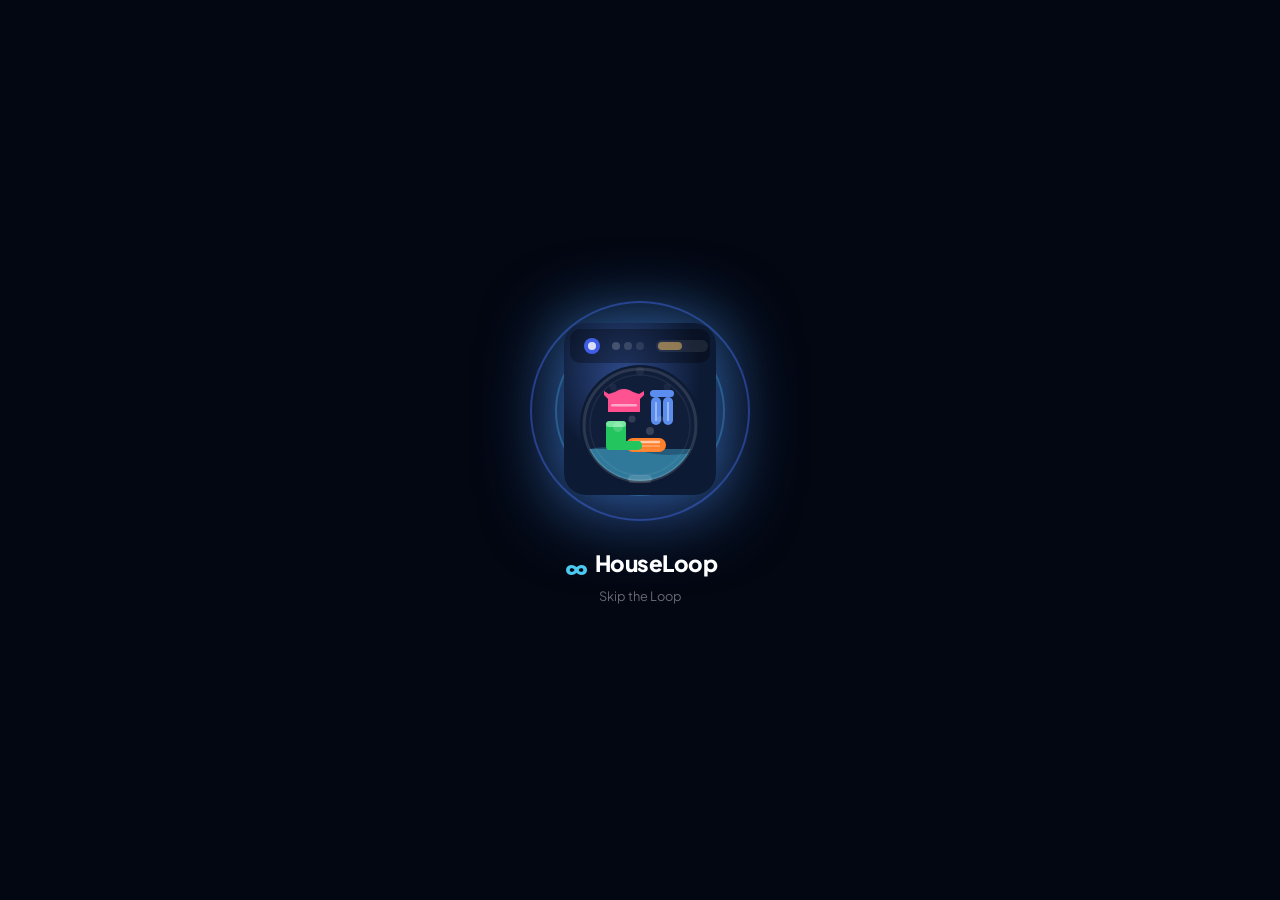
==== commit 8eec92ae: "fix: bold readable clothing icons in drum — tshirt, jeans, rolled towel, sock" ====
--- a/index.html
+++ b/index.html
@@ -55,29 +55,23 @@
                 </g>
                 <!-- Drum with spinning clothes -->
                 <g class="drum-spin2" clip-path="url(#drumClip)">
-                    <!-- Pink T-shirt: collar + body + sleeves -->
-                    <path d="M50,94 L50,78 L44,74 L44,71 L50,74 L55,77 C57,75 60,74 64,74 C68,74 71,75 73,77 L78,74 L84,71 L84,74 L78,78 L78,94 Z" fill="#F472B6" opacity="0.92"/>
-                    <!-- collar highlight -->
-                    <path d="M55,77 C57,75 60,74 64,74 C68,74 71,75 73,77" fill="none" stroke="#F9A8D4" stroke-width="2" opacity="0.7"/>
-                    <!-- Blue Jeans: waistband + two legs -->
-                    <g transform="translate(88,79)">
-                        <rect x="0" y="0" width="25" height="6" rx="3" fill="#818CF8" opacity="0.95"/>
-                        <rect x="1" y="6" width="11" height="26" rx="5" fill="#818CF8" opacity="0.9"/>
-                        <rect x="13" y="6" width="11" height="26" rx="5" fill="#818CF8" opacity="0.9"/>
-                        <line x1="6.5" y1="9" x2="6.5" y2="30" stroke="rgba(255,255,255,0.25)" stroke-width="1.2"/>
-                        <line x1="18.5" y1="9" x2="18.5" y2="30" stroke="rgba(255,255,255,0.25)" stroke-width="1.2"/>
-                    </g>
-                    <!-- Orange Towel: wavy folded shape -->
-                    <path d="M70,120 Q79,114 88,120 Q97,126 106,120 L106,131 Q97,137 88,131 Q79,125 70,131 Z" fill="#FB923C" opacity="0.9"/>
-                    <!-- Towel stripe detail -->
-                    <line x1="70" y1="125" x2="106" y2="125" stroke="rgba(255,255,255,0.2)" stroke-width="1.5"/>
-                    <!-- Green Sock: L-shaped tube -->
-                    <path d="M52,106 C52,104 54,103 56,103 L62,103 C64,103 66,104 66,106 L66,120 L74,120 C76,120 77,122 77,124 C77,126 76,127 74,127 L54,127 C52,127 52,126 52,124 Z" fill="#4ADE80" opacity="0.9"/>
-                    <!-- Sock cuff detail -->
-                    <rect x="52" y="103" width="14" height="5" rx="2.5" fill="#6EF0A2" opacity="0.7"/>
-                    <!-- Yellow cloth / folded handkerchief -->
-                    <rect x="74" y="96" width="18" height="15" rx="4" fill="#FCD34D" opacity="0.88" transform="rotate(18 83 103)"/>
-                    <line x1="76" y1="99" x2="90" y2="99" stroke="rgba(255,255,255,0.25)" stroke-width="1" transform="rotate(18 83 103)"/>
+                    <!-- 👕 Hot Pink T-shirt: iconic collar + body + sleeves -->
+                    <path d="M48,93 L48,80 L44,76 L44,72 L49,75 L55,73 C58,71 61,70 64,70 C67,70 70,71 73,73 L79,75 L84,72 L84,76 L80,80 L80,93 Z" fill="#FF4D8D"/>
+                    <rect x="51" y="85" width="26" height="2.5" rx="1.25" fill="rgba(255,255,255,0.5)"/>
+                    <!-- 👖 Electric Blue Jeans: waistband + two bold legs -->
+                    <rect x="90" y="71" width="24" height="7" rx="3.5" fill="#5B8DEF"/>
+                    <rect x="91" y="78" width="10" height="28" rx="5" fill="#5B8DEF"/>
+                    <rect x="103" y="78" width="10" height="28" rx="5" fill="#5B8DEF"/>
+                    <line x1="96" y1="83" x2="96" y2="102" stroke="rgba(255,255,255,0.5)" stroke-width="1.5"/>
+                    <line x1="108" y1="83" x2="108" y2="102" stroke="rgba(255,255,255,0.5)" stroke-width="1.5"/>
+                    <!-- 🧣 Orange Rolled Towel: bold capsule with clear stripe lines -->
+                    <rect x="66" y="119" width="40" height="14" rx="7" fill="#FF7F2A"/>
+                    <line x1="72" y1="123" x2="100" y2="123" stroke="rgba(255,255,255,0.6)" stroke-width="2.5"/>
+                    <line x1="72" y1="127" x2="100" y2="127" stroke="rgba(255,255,255,0.35)" stroke-width="1.5"/>
+                    <line x1="72" y1="131" x2="100" y2="131" stroke="rgba(255,255,255,0.15)" stroke-width="1"/>
+                    <!-- 🧦 Lime Green Sock: thick L-shape with cuff band -->
+                    <path d="M46,106 C46,103 49,102 52,102 L62,102 C65,102 66,104 66,106 L66,122 L78,122 C81,122 82,124 82,127 C82,130 80,131 77,131 L49,131 C47,131 46,129 46,127 Z" fill="#22C55E"/>
+                    <rect x="46" y="102" width="20" height="6" rx="3" fill="#86EFAC" opacity="0.85"/>
                 </g>
                 <!-- Drum porthole ring -->
                 <circle cx="80" cy="106" r="56" fill="none" stroke="rgba(255,255,255,0.12)" stroke-width="3"/>
